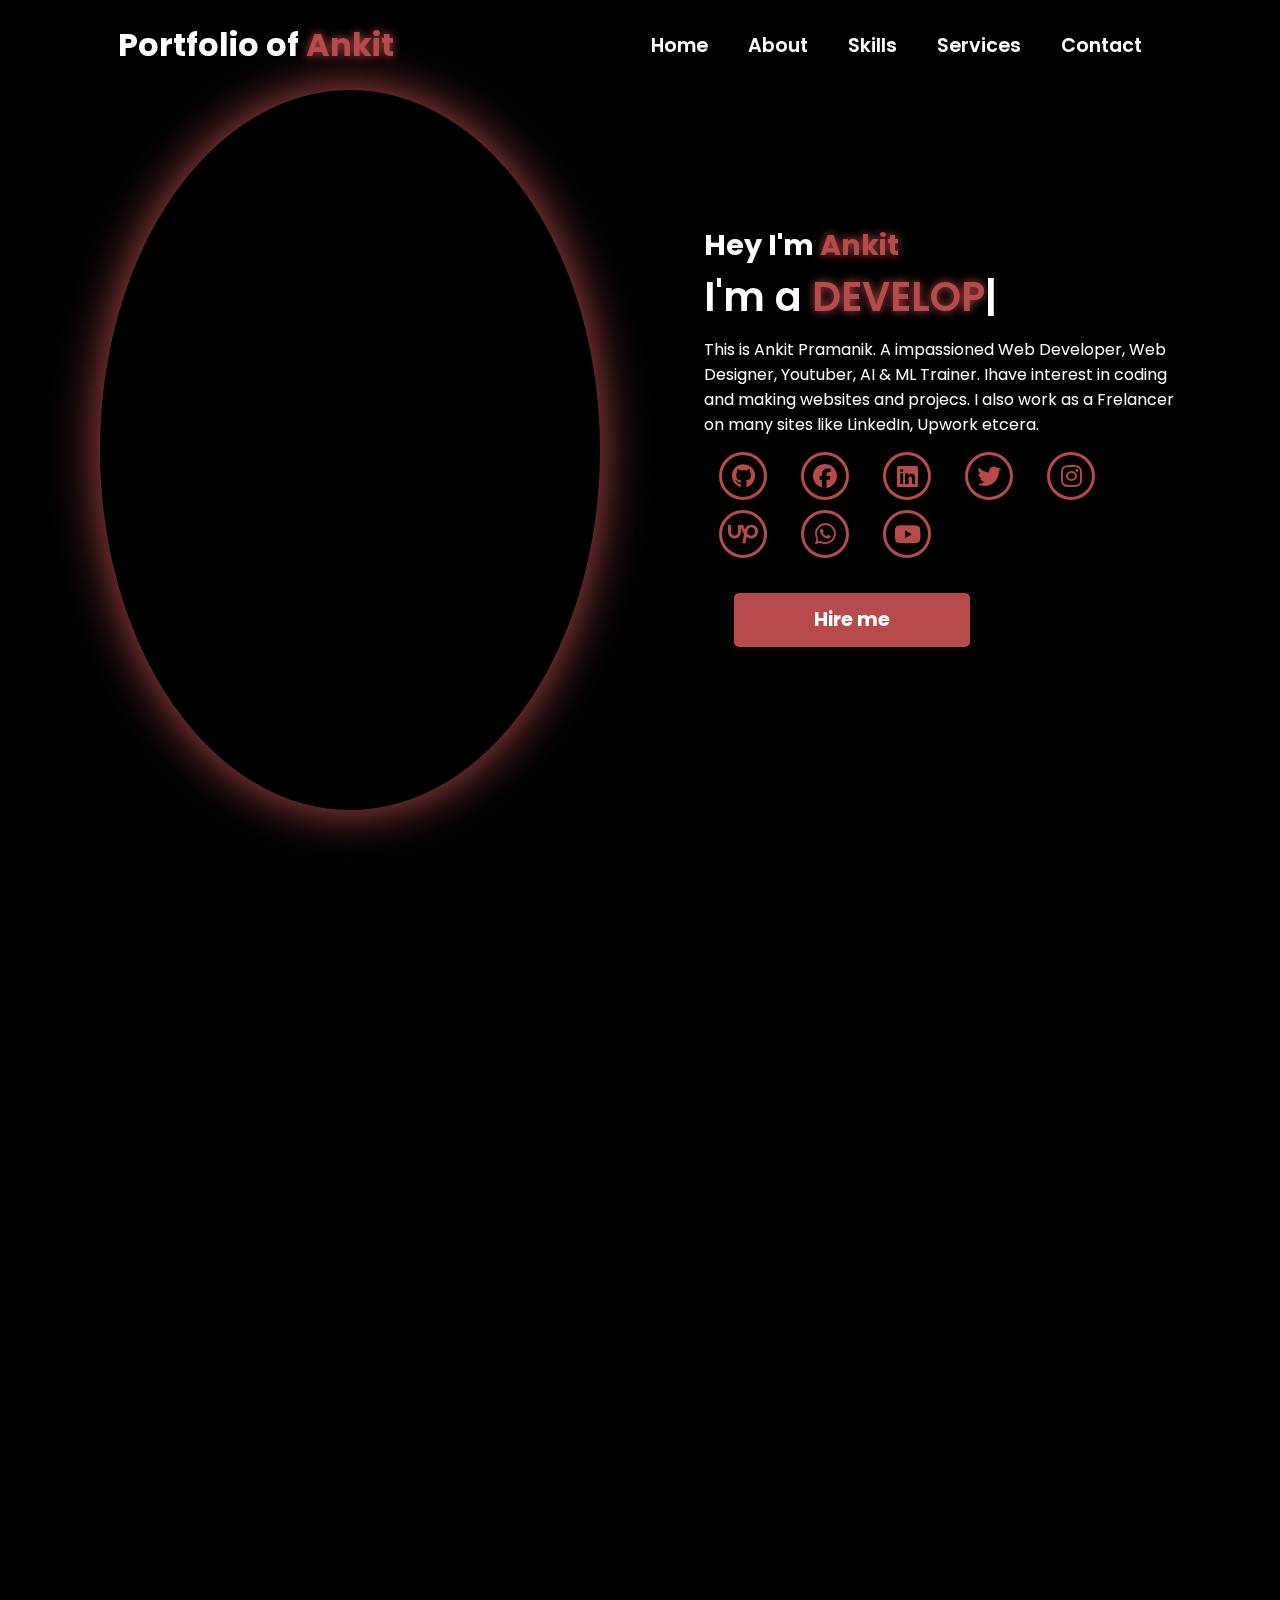
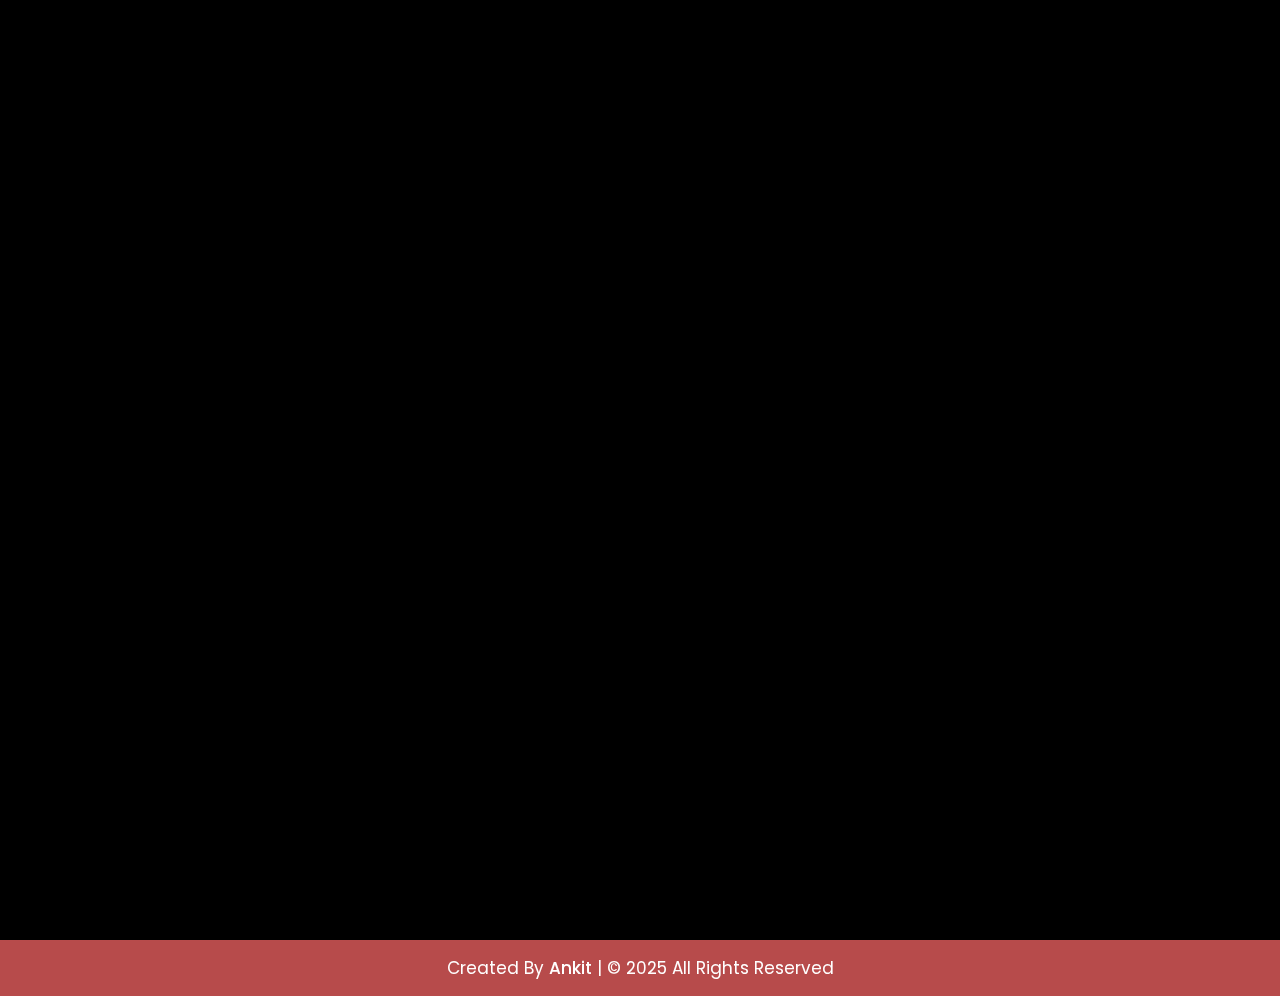
==== index.html @ 9075108b "Update index.html" ====
<!DOCTYPE html>
<html lang="en" dir="ltr">

<head>
  <meta charset="UTF-8" />
  <title>Ankit's Portfolio Website</title>
  <link rel="stylesheet" href="style.css">
  <link rel="stylesheet" href="https://cdnjs.cloudflare.com/ajax/libs/font-awesome/6.5.2/css/all.min.css">
  <meta name="viewport" content="width=device-width, initial-scale=1.0" />
  <link rel="stylesheet" href="https://unpkg.com/aos@next/dist/aos.css" />
</head>

<body>

  <!-- navgaition menu -->
  <nav>
    <div class="nav-container">
      <div class="logo" data-aos="zoom-in" data-aos-duration="1100">
        Portfolio of <span>Ankit</span>
      </div>
      <div class="links">
        <div class="link" data-aos="fade-up" data-aos-duration="1100" data-aos-delay="100"><a href="#">Home</a></div>
        <div class="link" data-aos="fade-up" data-aos-duration="1100" data-aos-delay="200"><a href="#">About</a></div>
        <div class="link" data-aos="fade-up" data-aos-duration="1100" data-aos-delay="300"><a href="#">Skills</a></div>
        <div class="link" data-aos="fade-up" data-aos-duration="1100" data-aos-delay="400"><a href="#">Services</a>
        </div>
        <div class="link" data-aos="fade-up" data-aos-duration="1100" data-aos-delay="500"><a href="#">Contact</a></div>
      </div>
      <i class="fa-solid fa-bars hamburg" onclick="hamburg()"></i>
    </div>
    <div class="dropdown">
      <div class="links">
        <a href="#">Home</a>
        <a href="#">About</a>
        <a href="#">Skills</a>
        <a href="#">Service</a>
        <a href="#">Contact</a>
        <i class="fa-solid fa-xmark cancel" onclick="cancel()"></i>
      </div>
    </div>
  </nav>
  <section>
    <div class="main-container">
      <div class="image" data-aos="zoom-in" data-aos-duration="2500">
        <img src="main.jpg" alt="">
      </div>
      <div class="content">
        <h1 data-aos="fade-left" data-aos="fade-left" data-aos-duration="1100" data-aos-delay="700">Hey I'm
          <span>Ankit</span></h1>
        <div class="typewriter" data-aos="fade-right" data-aos-duration="1100" data-aos-delay="900">I'm a <span
            class="typewriter-text"></span><label for="">|</label></div>
        <p data-aos="flip-up" data-aos-duration="1100" data-aos-delay="1100">This is Ankit Pramanik. A impassioned Web Developer, Web Designer, Youtuber, AI & ML Trainer. Ihave interest in coding and making websites and projecs. I also work as a Frelancer on many sites like LinkedIn, Upwork etcera. </p>
        <div class="social-links">
          <a href="https://github.com/Ankit404developer" data-aos="zoom-out" data-aos-duration="1100" data-aos-delay="1300"><i
              class="fa-brands fa-github"></i></a>
          <a href="Insert Your Facebook Profile Here" data-aos="fade-up" data-aos-duration="1100" data-aos-delay="1400"><i
              class="fa-brands fa-facebook"></i></a>
          <a href="https://linkedin.com/in/ankit404developer" data-aos="fade-up" data-aos-duration="1100" data-aos-delay="1500"><i
              class="fa-brands fa-linkedin"></i></a>
          <a href="#" data-aos="fade-up" data-aos-duration="1100" data-aos-delay="1600"><i
              class="fa-brands fa-twitter"></i></a>
              <a href="https://instagram.com/pramanik_ankit_777" data-aos="fade-up" data-aos-duration="1100" data-aos-delay="1600"><i
                class="fa-brands fa-instagram"></i></a>
                <a href="#" data-aos="fade-up" data-aos-duration="1100" data-aos-delay="1600"><i
                  class="fa-brands fa-upwork"></i></a>
                  <a href="wa.link/hwsblp" data-aos="fade-up" data-aos-duration="1100" data-aos-delay="1600"><i
                    class="fa-brands fa-whatsapp"></i></a>
                    <a href="#" data-aos="fade-up" data-aos-duration="1100" data-aos-delay="1600"><i
                      class="fa-brands fa-youtube"></i></a>
        </div>
        <div class="btn" data-aos="zoom-in-left" data-aos-duration="1100" data-aos-delay="1700">
          <button onclick="window.location.href='https://www.linkedin.com/in/ankit404developer'">Hire me</button>
        </div>
      </div>
    </div>
  </section>


  <!-- About Section Start -->

  <section class="about" id="about">
    <div class="content">
      <div class="title" data-aos="fade-up" data-aos-duration="1100"><span>Who is Ankit?</span></div>
      <div class="about-details">
        <div class="left" data-aos="fade-right" data-aos-duration="1100" data-aos-delay="100">
          <img src="main1.jpg" alt="" />
        </div>
        <div class="right">
          <div class="topic" data-aos="fade-left" data-aos-duration="1100" data-aos-delay="200">My Background
          </div>
          <p data-aos="fade-right" data-aos-duration="1100" data-aos-delay="400">I am a boy from a small town of West Bengal with skils like Web Developement, Web Designing, AI and ML Training, SEO, SMO etc. I have also worked as a AI & ML Trainer. I have also worked as a Digital Marketing Trainer. I have also worked as a SEO, SMO, SMM Trainer. I have also worked as a Web Development Trainer in many institutions. I have also worked as a Web Designing Trainer in many institutions. I have also worked as a Graphic Designer . I have also worked as a Icon Designing.
          </p>
          <div class="topic" data-aos="fade-left" data-aos-duration="1100" data-aos-delay="200">My Education
          </div>
          <p data-aos="fade-right" data-aos-duration="1100" data-aos-delay="400">My first school was Pranab Bharati which is situated in our locality. I was there from 2013 to 2019. Then I moved to Sargachi Ramakrishna Mission High School where I am compeleting my higher secondary education.</p>
      
          </p>
          <div class="button" data-aos="fade-up" data-aos-duration="1100" data-aos-delay="600">
            <button onclick="window.location.href='https://ankit404developer.github.io/Ankit404developer'">Projects</button>
          </div>
        </div>
      </div>
    </div>
  </section>


  <!-- My Skill Section Start -->
  <section class="skills" id="skills">
    <div class="content">
      <div class="title" data-aos="fade-up" data-aos-duration="1100"><span>My Skills</span></div>
      <div class="skills-details">
        <div class="text">
          <div class="topic" data-aos="fade-right" data-aos-duration="1100" data-aos-delay="100">Skills Reflects Our
            Knowledge</div>
          <p data-aos="flip-down" data-aos-duration="1100" data-aos-delay="200">I am a Web Developer now. I know Coding Languages like html, css, python, javascript, java, figma, rupy, php, C++, C, C# and R. I know Search Engine Optimization and ranking #1 on Google. I have also skils of Photography, scripting and making videos.</p>
          <div class="experience" data-aos="zoom-in" data-aos-duration="1100" data-aos-delay="300">
            <div class="num">3</div>
            <div class="exp">
              Years Of <br />
              Experience
            </div>
          </div>
        </div>
        <div class="boxes">
          <div class="box" data-aos="zoom-in" data-aos-duration="1100" data-aos-delay="400">
            <div class="topic">HTML</div>
            <div class="per">95%</div>
          </div>
          <div class="box" data-aos="zoom-in" data-aos-duration="1100" data-aos-delay="500">
            <div class="topic">CSS</div>
            <div class="per">90%</div>
          </div>
          <div class="box" data-aos="zoom-in" data-aos-duration="1100" data-aos-delay="600">
            <div class="topic">JavScript</div>
            <div class="per">60%</div>
          </div>
          <div class="box" data-aos="zoom-in" data-aos-duration="1100" data-aos-delay="700">
            <div class="topic">python</div>
            <div class="per">80%</div>
          </div>
       
     </div>
      </div>
    </div>
  </section>

  <!-- My Services Section Start -->
  <section class="services" id="services">
    <div class="content">
      <div class="title" data-aos="fade-up" data-aos-duration="1100"><span>My Services</span></div>
      <div class="boxes">
        <div class="box" data-aos="fade-right" data-aos-duration="1100" data-aos-delay="100">
          <div class="icon">
            <i class="fas fa-desktop"></i>
          </div>
          <div class="topic">Web Devlopment</div>
          <p?</p>
        </div>
        <div class="box" data-aos="fade-up" data-aos-duration="1100" data-aos-delay="100">
          <div class="icon">
            <i class="fas fa-paint-brush"></i>
          </div>
          <div class="topic">Graphic Design</div>
          
        </div>
        <div class="box" data-aos="fade-left" data-aos-duration="1100" data-aos-delay="100">
          <div class="icon">
            <i class="fas fa-chart-line"></i>
          </div>
          <div class="topic">Digital Marketing</div>
         
        </div>
        <div class="box" data-aos="fade-right" data-aos-duration="1100" data-aos-delay="300">
          <div class="icon">
            <i class="fab fa-android"></i>
          </div>
          <div class="topic">Icon Design</div>
          
        </div>
        <div class="box" data-aos="fade-down" data-aos-duration="1100" data-aos-delay="300">
          <div class="icon">
            <i class="fas fa-camera-retro"></i>
          </div>
          <div class="topic">Photography</div>
          
        </div>
        <div class="box" data-aos="fade-left" data-aos-duration="1100" data-aos-delay="400">
          <div class="icon">
            <i class="fas fa-tablet-alt"></i>
          </div>
          <div class="topic">Apps Devlopment</div>
          
            
        </div>
      </div>
    </div>
  </section>

  <!-- Contact Me section Start -->
  <section class="contact" id="contact">
    <div class="content">
      <div class="title" data-aos="fade-up" data-aos-duration="1100"><span>Contact Me</span></div>
      <div class="text">
        <div class="topic" data-aos="fade-right" data-aos-duration="1100" data-aos-delay="200">Have Any Project?</div>
        <p data-aos="fade-left" data-aos-duration="1100" data-aos-delay="400">Lorem ipsum dolor sit amet, consectetur
          adipisicing elit. Ipsam neque ipsum corrupti dolores, facere numquam voluptate aspernatur sit perferendis qui
          nisi modi! Recusandae deserunt consequatur voluptatibus alias repellendus nobis eligendi.</p>
        <div class="button" data-aos="fade-up" data-aos-duration="1100" data-aos-delay="600">
          <button onclick="window.location.href='https://wa.link/hwsblp'">Let's Chat</button>
        </div>
      </div>
    </div>
  </section>

  <!-- Footer Section Start -->
  <footer>
    <div class="text">
      <span>Created By <a href="#">Ankit</a> | &#169; 2025 All Rights Reserved</span>
    </div>
  </footer>


  <script src="script.js"></script>
  <script src="https://unpkg.com/aos@next/dist/aos.js"></script>
  <script>
    AOS.init({ offset: 0 });
  </script>
</body>

</html>
---- style.css ----
/* Google Font CDN Link */
@import url('https://fonts.googleapis.com/css2?family=Poppins:wght@400;500;600;700&family=Ubuntu:wght@400;500;700&display=swap');
*{
  margin: 0;
  padding: 0;
  box-sizing: border-box;
  font-family: 'Poppins', sans-serif;
  text-decoration: none;
  scroll-behavior: smooth;
}

body{
  width: 100%;
  height: auto;
  background-color: black;
  overflow-x: hidden;
}

/* Custom Scroll Bar CSS */
::-webkit-scrollbar {
    width: 10px;
}
::-webkit-scrollbar-track {
    background: #f1f1f1;
}
::-webkit-scrollbar-thumb {
    background: #b74b4b;
    border-radius: 12px;
    transition: all 0.3s ease;
}

::-webkit-scrollbar-thumb:hover {
    background: #b74b4b;
}
/* navbar styling */
nav{
  width: 100%;
  height: 10vh;
  
}

.nav-container{
  width: 100%;
  height: 100%;
  display: flex;
  justify-content: space-around;
  align-items: center;
}

.logo{
  color: white;
  font-size: 2rem;
  font-weight: bold;
}

.logo span{
  color: #b74b4b;
  text-shadow: 0 0 10px #b74b4b;
}

.hamburg,
.cancel{
  cursor: pointer;
  position: absolute;
  right: 15px;
  top: 10px;
  color: white;
  opacity: 0;
  pointer-events: none;
  font-size: clamp(2.5rem, 0.5rem + 5vw, 3rem);
}

.nav-container .links{
  display: flex;
}

.nav-container .links a{
  position: relative;
  font-size: 1.2rem;
  color: white;
  margin: 0 20px;
  text-decoration: none;
  font-weight: 550;
  transition: 0.3s linear;
}

.nav-container .links a::before{
  position: absolute;
  content: "";
  bottom: -3px;
  left: 0;
  width: 0%;
  height: 3px;
  background-color: #b74b4b;
  transition: 0.2s linear;
}

.nav-container .links a:hover::before{
  width: 100%;
}

.nav-container .links a:hover{
  color: #b74b4b;
}

.dropdown{
  z-index: 100;
  position: absolute;
  top: 0;
  transform: translateY(-500px);
  width: 100%;
  height: auto;
  backdrop-filter: blur(4px) brightness(40%);
  box-shadow:  0 0 20px black;
  transition: 0.2s linear;
}

.dropdown .links a{
  display: flex;
  color: white;
  text-decoration: none;
  justify-content: center;
  padding: 15px 0;
  align-items: center;
  transition: 0.2s linear;
}

.dropdown .links a:hover{
  background-color: #b74b4b;
}

section{
  width: 100%;
  min-height: 90vh;
}

section .main-container{  

  display: flex;
  justify-content:space-between ;
  padding-left: 100px;
  align-items: center;
}

.main-container .image{
  width: 500px;
  height: 80vh;
  border-radius: 100%;
  overflow: hidden;
  box-shadow: 0 0 50px #b74b4b;
}

.main-container .image img{
  width: 100%;
}

.main-container .image:hover{
  animation: animate 1.5s ease-in-out infinite;
}

@keyframes animate {
  0%{
      scale: 1;
  }
  
  50%{
      scale: 1.05;
  }
  
  100%{
      scale: 1;
  }
}

.main-container .content{
  color: white;
  width: 40%;
}

.content h1{
  font-size: clamp(1rem, 1rem + 5vw, 1.8rem);
}

.content h1 span{
  color: #b74b4b;
  text-shadow: 0  0 10px #b74b4b;
}

.content .typewriter{
  font-size: clamp(1rem, 1rem + 5vw, 2.5rem);
  font-weight: 600;
}

.content .typewriter-text{
  color: #b74b4b;
  text-shadow: 0 0 10px #b74b4b;
}

.content p{
  font-size: clamp(0.4rem , 0.2rem + 9vw, 1rem);
  margin: 10px 0;
}

.social-links i{
  display: inline-flex;
  justify-content: center;
  align-items: center;
  width: 3rem;
  height: 3rem;
  background-color: transparent;
  border: 0.2rem solid #b74b4b;
  border-radius: 50%;
  color: #b74b4b;
  margin: 5px 15px;
  font-size: 1.5rem;
  transition: 0.2s linear;
}

.social-links i:hover{
  scale: 1.3;
  color: black;
  background-color: #b74b4b;
  filter: drop-shadow(0 0 10px #b74b4b);
}

.content button{
  width: 50%;
  height: 6vh;
  margin: 30px;
  background-color: #b74b4b;
  color: white;
  border: none;
  outline: none;
  font-size: 120%;
  font-weight: 700;
  border-radius: 5px;
  transition: 0.2s linear;
}

.content button:hover{
  scale: 1.1;
  color: #b74b4b;
  border: 2px solid #b74b4b;
  background-color: transparent;
  font-weight: 700;
  box-shadow: 0 0 40px #b74b4b;
}

/* About Section Styling */
/* Those Elements Where We Have Apply Same CSS,
I'm Selecting Directly 'Section Tag' and 'Class'  */

  section .content{
    width: 80%;
    margin: 0px auto;
    font-family: 'Poppins', sans-serif;
    }
  .about .about-details{
    display: flex;
    justify-content: space-between;
    align-items: center;
    }
  section .title{
      display: flex;
      justify-content: center;
      margin-bottom: 40px;
  }
  section .title span{
    color: white;
    font-size: 30px;
    font-weight: 600;
    position: relative;
    padding-bottom: 8px;
  }
  section .title span::before,
  section .title span::after{
    content: '';
    position: absolute;
    height: 3px;
    width: 100%;
    background: #b74b4b;
    left: 0;
    bottom: 0;
  }
  section .title span::after{
    bottom: -7px;
    width: 70%;
    left: 50%;
    transform: translateX(-50%);
  }
  .about .about-details .left{
    width: 45%;
  }
  .about .left img{
    height: 400px;
    width: 400px;
    object-fit: cover;
    border-radius: 12px;
  }
  .about-details .right{
    width: 55%;
  }
  section  .topic{
    color: white;
    font-size: 25px;
    font-weight: 500;
    margin-bottom: 10px;
  }
  .about-details .right p{
    text-align: justify;
  color: white;
  }
  section .button{
    margin: 16px 0;
}
section .button button{
  outline: none;
  padding: 8px 16px;
  border-radius: 4px;
  font-size: 25px;
  font-weight: 400;
  background: #b74b4b;
  color: #fff;
  border: 2px solid transparent;
  cursor: pointer;
  transition: all 0.4s ease;
  }
  section .button button:hover{
    border-color: #b74b4b;
    background-color: #fff;
    color: #b74b4b;
  }
  
  .skills{
    background: black;
    }
  .skills .content{
    padding: 40px 0;
  }
  .skills .skills-details{
    display: flex;
    justify-content: space-between;
    align-items: center;
 }
 .skills-details .text{
   width: 50%;
   }
   .skills-details p{
     color: white;
     text-align: justify;
     }
     .skills .skills-details .experience{
       display: flex;
       align-items: center;
       margin: 0 10px;
       }
.skills-details .experience .num{
  color: white;
  font-size: 80px;
}
.skills-details .experience .exp{
  color: white;
  margin-left: 20px;
  font-size: 18px;
  font-weight: 500;
  margin: 0 6px;
}
.skills-details .boxes{
  width: 45%;
  display: flex;
  flex-wrap: wrap;
  justify-content: space-between;
}
.skills-details .box{
  width: calc(100% / 2 - 20px);
  margin: 20px 0;
}
.skills-details .boxes .topic{
  font-size: 20px;
  color: #b74b4b;
}
.skills-details .boxes .per{
  font-size: 60px;
  color: #b74b4b;
}

.services .boxes{
  display: flex;
  flex-wrap: wrap;
  justify-content: space-between;
}
.services .boxes .box{
  margin: 20px 0;
  width: calc(100% / 3 - 20px);
  text-align: center;
  border-radius: 12px;
  padding: 30px 10px;
  box-shadow: 0 5px 10px rgba(0, 0, 0, 0.12);
  cursor: default;
  color: white  ;
  transition: all 0.4s ease;
}
.services .boxes .box:hover{
  background: #b74b4b;
  color: #fff;
}
.services .boxes .box .icon{
  height: 50px;
  width: 50px;
  background: #b74b4b;
  border-radius: 50%;
  text-align: center;
  line-height: 50px;
  font-size: 18px;
  color: #fff;
  margin: 0 auto 10px auto;
  transition: all 0.4s ease;
}
.boxes .box:hover .icon{
  background-color: #fff;
  color: #b74b4b;
}
.services .boxes .box:hover .topic,
.services .boxes .box:hover p{
  color: white;
  transition: all 0.4s ease;
}
.services .boxes .box:hover .topic,
.services .boxes .box:hover p{
  color: #fff;
}
/* Contact Me CSS */
.contact{
  background: black;
}
.contact .content{
  margin: 0 auto;
  padding: 30px 0;
}
.contact .text{
  width: 80%;
  text-align: center;
  margin: auto;
}

footer{
  background: #b74b4b;
  padding: 15px 0;
  text-align: center;
  font-family: 'Poppins', sans-serif;
}
footer .text span{
  font-size: 17px;
  font-weight: 400;
  color: #fff;
}
footer .text span a{
  font-weight: 500;
  color: #FFF;
}
footer .text span a:hover{
  text-decoration: underline;
}
.scroll-button a{
  position: fixed;
  bottom: 20px;
  right: 20px;
  color: #fff;
  background: #b74b4b;
  padding: 7px 12px;;
  font-size: 18px;
  border-radius: 6px;
  box-shadow: rgba(0, 0, 0, 0.15);
  display: none;
}


@media (max-width: 1000px) {
  .about .about-details{
    justify-content: center;
    flex-direction: column;
  }
  .about .about-details .left{
    display: flex;
    justify-content: center;
    width: 100%;
  }
  .about-details .right{
    width: 90%;
    margin: 40px 0;
  }
  .services .boxes .box{
    margin: 20px 0;
    width: calc(100% / 2 - 20px);
  }
}

@media (max-width: 900px) {
  .about .left img{
    height: 350px;
    width: 350px;
  }
}

@media (max-width: 968px) {

  nav .logo{
    position: absolute;
    top: 16px;
    left: 15px;
    font-size: 1.5rem;
}

  section .main-container {
    padding-left: 0px;
    display: flex;
    flex-direction: column;
  }
  
  .nav-container .links{
    display: none;
  }
  
  .hamburg,
  .cancel{
    opacity: 1;
    pointer-events: visible;
  }
  
  .main-container .content{
    margin-top: 20px;
      width: 80%;
  }
  
  .social-links i{
    width: 2.5rem;
    height: 2.5rem;
    font-size: 1.5rem;
  }
  
  .main-container .image{
    z-index: -1;
    width: 50%;
      height: 60%;
  }
  
  .skills .skills-details{
    align-items: center;
    justify-content: center;
    flex-direction: column;
  }
  .skills-details .text{
    width: 100%;
    margin-bottom: 50px;
  }
  .skills-details .boxes{
    justify-content: center;
    align-items: center;
    width: 100%;
  }
  .services .boxes .box{
    margin: 20px 0;
    width: 100%;
  }
  .contact .text{
    width: 100%;
}
}

@media (max-width: 500px){
  main-container .image{
        width: 50%;
        height: 60%;
        margin-bottom: 0px;
    }
    
    .main-container .content{
        width: 80%;
    }
    
    .main-container button{
        margin-top: 15px;
    }
  
  .skills-details .boxes .per{
    font-size: 50px;
    color: #b74b4b;
  }
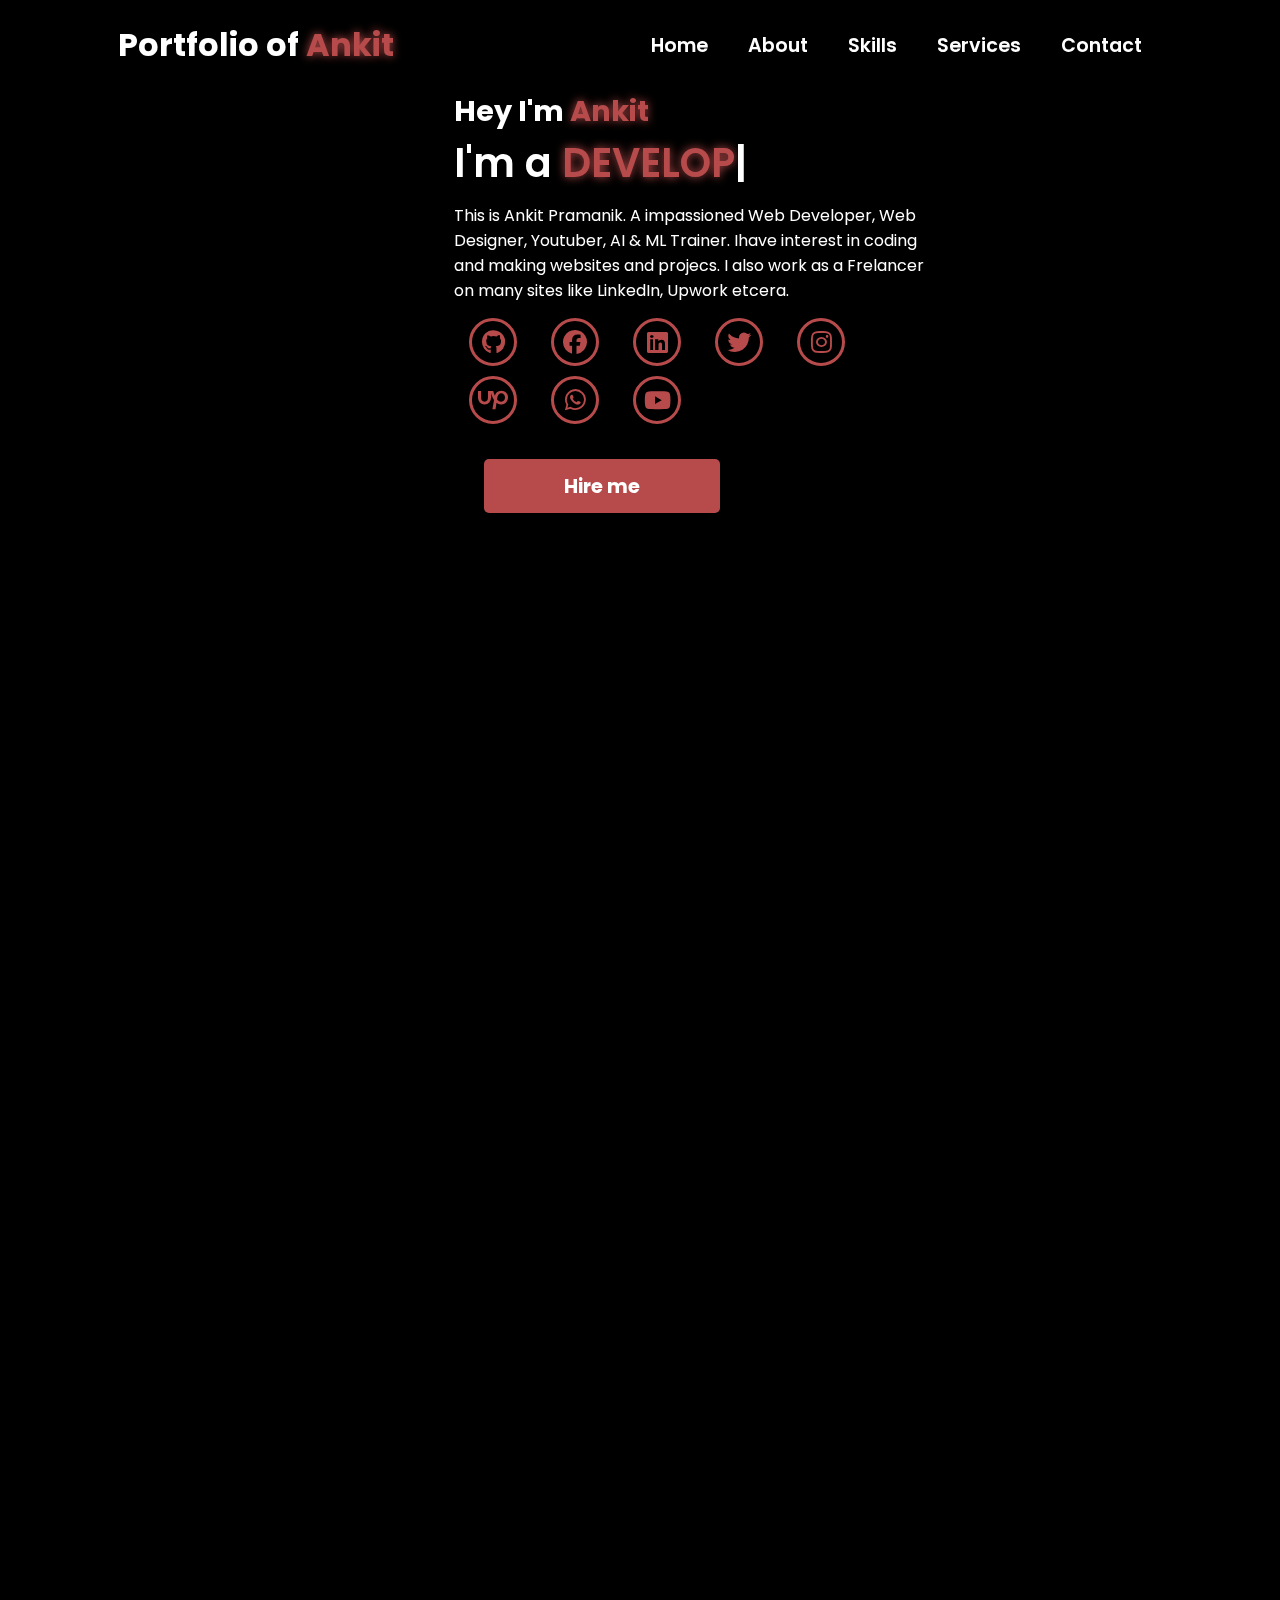
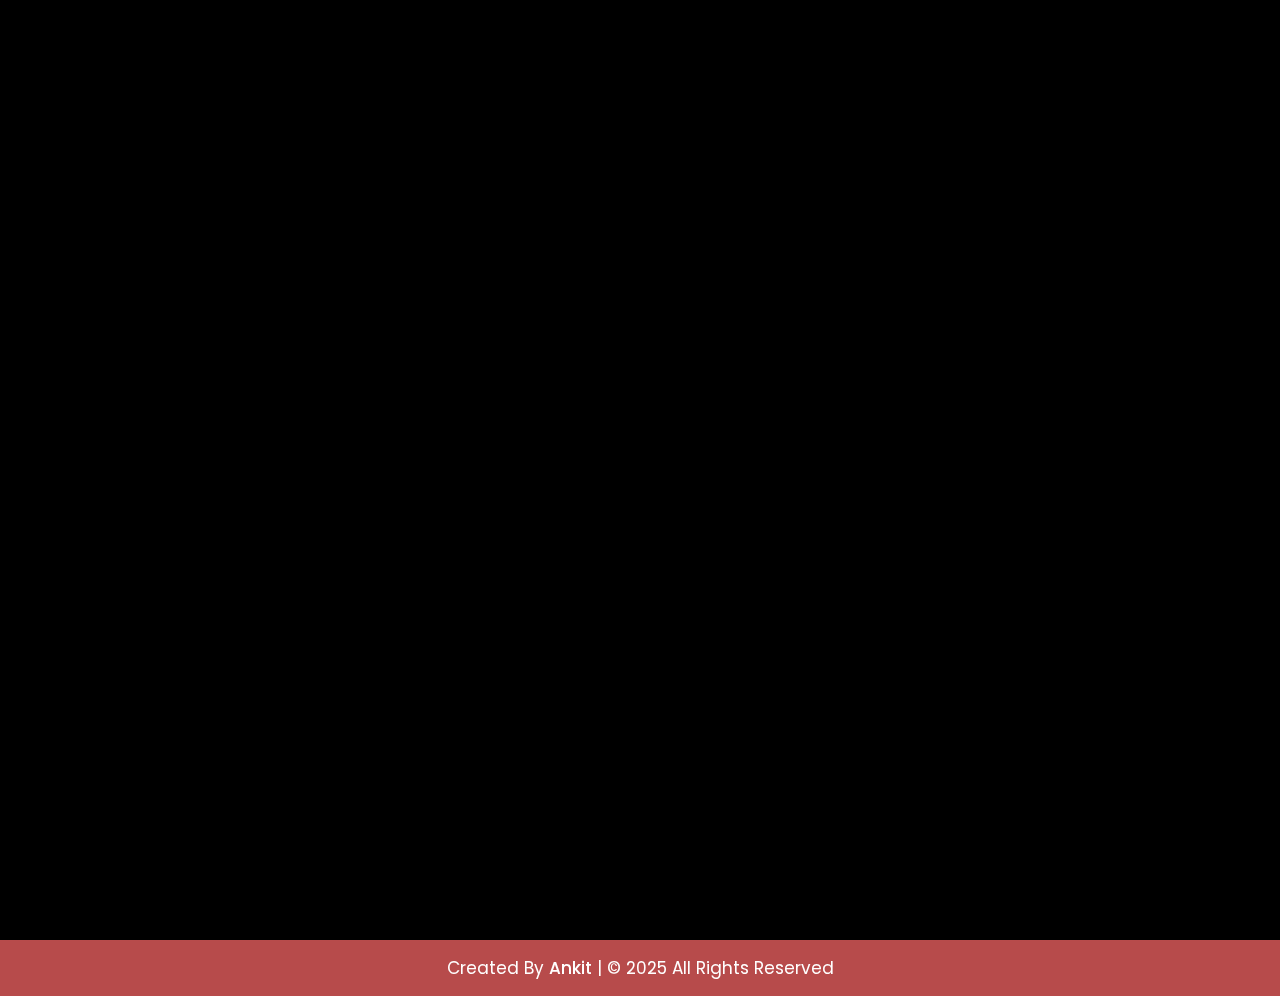
==== commit 041a3c18: "Update index.html" ====
--- a/index.html
+++ b/index.html
@@ -1,17 +1,18 @@
 <!DOCTYPE html>
 <html lang="en" dir="ltr">
-
-<head>
-  <meta charset="UTF-8" />
-  <title>Ankit's Portfolio Website</title>
-  <link rel="stylesheet" href="style.css">
-  <link rel="stylesheet" href="https://cdnjs.cloudflare.com/ajax/libs/font-awesome/6.5.2/css/all.min.css">
-  <meta name="viewport" content="width=device-width, initial-scale=1.0" />
-  <link rel="stylesheet" href="https://unpkg.com/aos@next/dist/aos.css" />
-</head>
-
-<body>
-
+  <head>
+    <meta name="google-site-verification" content="jkjtikOYRKOSnSfeRMkfdDKY3LjaUoaA-y6QgGkwKd4" />
+    <meta charset="UTF-8" />
+    <meta name="viewport" content="width=device-width, initial-scale=1.0" />
+    <meta name="description" content="Ankit Pramanik's Portfolio Website showcasing web development, AI projects, and digital skills." />
+    <meta name="keywords" content="Ankit Pramanik, Ankit404developer, Ankit Pramanik Web Developer, Ankit Pramanik Website Designer, Ankit Web developer, Web dev Ankit, Web dev Ankit Pramanik, Ankit Pramanik web developer portfolio, Anki's Portfolio, Ankit the developer, Portfolio, Web Development, AI, Machine Learning, Freelancer Ankit Pramanik, Frontend Developer" />
+    <meta name="author" content="Ankit Pramanik" />
+    <title>Ankit's Portfolio Website</title>
+    <link rel="stylesheet" href="style.css" />
+    <link rel="stylesheet" href="https://cdnjs.cloudflare.com/ajax/libs/font-awesome/6.5.2/css/all.min.css" />
+    <link rel="stylesheet" href="https://unpkg.com/aos@next/dist/aos.css" />
+  </head>
+  <body>
   <!-- navgaition menu -->
   <nav>
     <div class="nav-container">
@@ -41,7 +42,7 @@
   </nav>
   <section>
     <div class="main-container">
-      <div class="image" data-aos="zoom-in" data-aos-duration="2500">
+      <div class= data-aos="zoom-in" data-aos-duration="2500">
         <img src="main.jpg" alt="">
       </div>
       <div class="content">
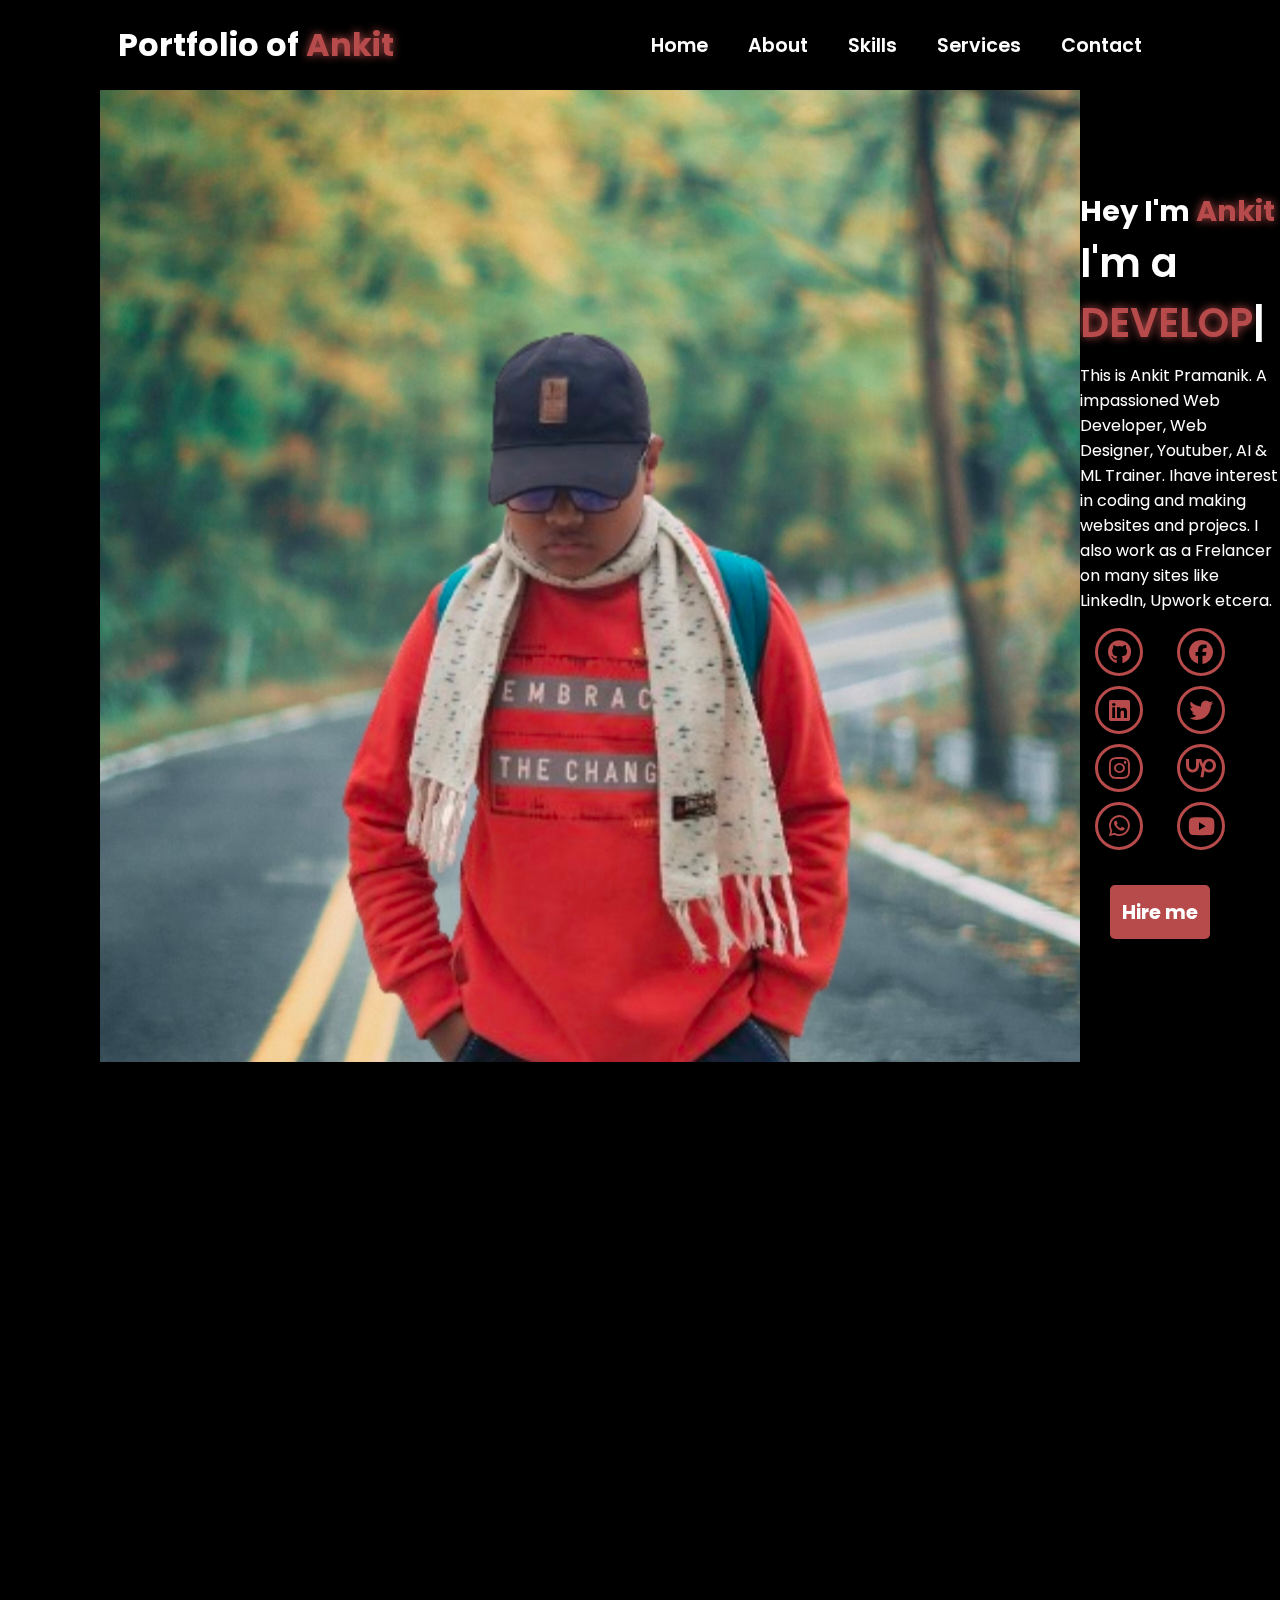
==== commit 9e913185: "Update index.html" ====
--- a/index.html
+++ b/index.html
@@ -207,7 +207,7 @@
           adipisicing elit. Ipsam neque ipsum corrupti dolores, facere numquam voluptate aspernatur sit perferendis qui
           nisi modi! Recusandae deserunt consequatur voluptatibus alias repellendus nobis eligendi.</p>
         <div class="button" data-aos="fade-up" data-aos-duration="1100" data-aos-delay="600">
-          <button onclick="window.location.href='https://wa.link/hwsblp'">Let's Chat</button>
+          <button onclick="window.location.href='https://wa.link/hwsblp'">Chat</button>
         </div>
       </div>
     </div>
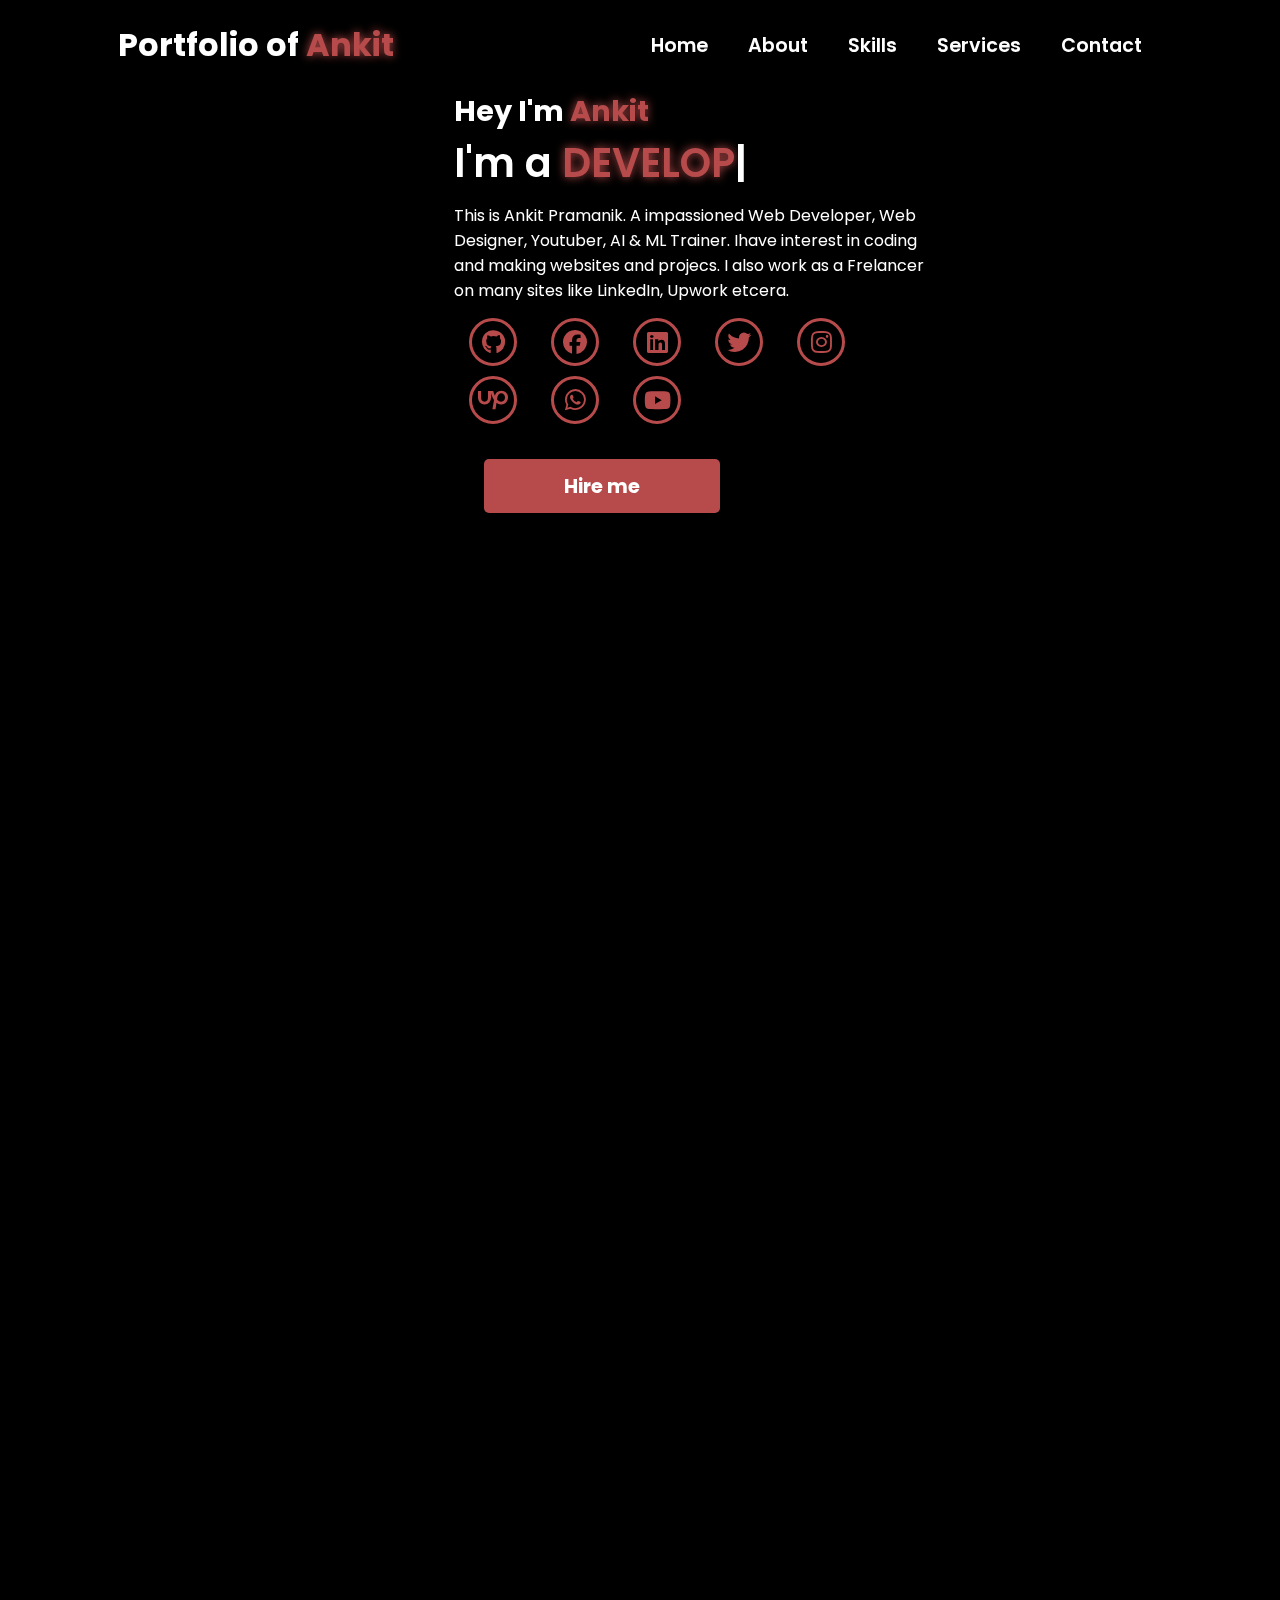
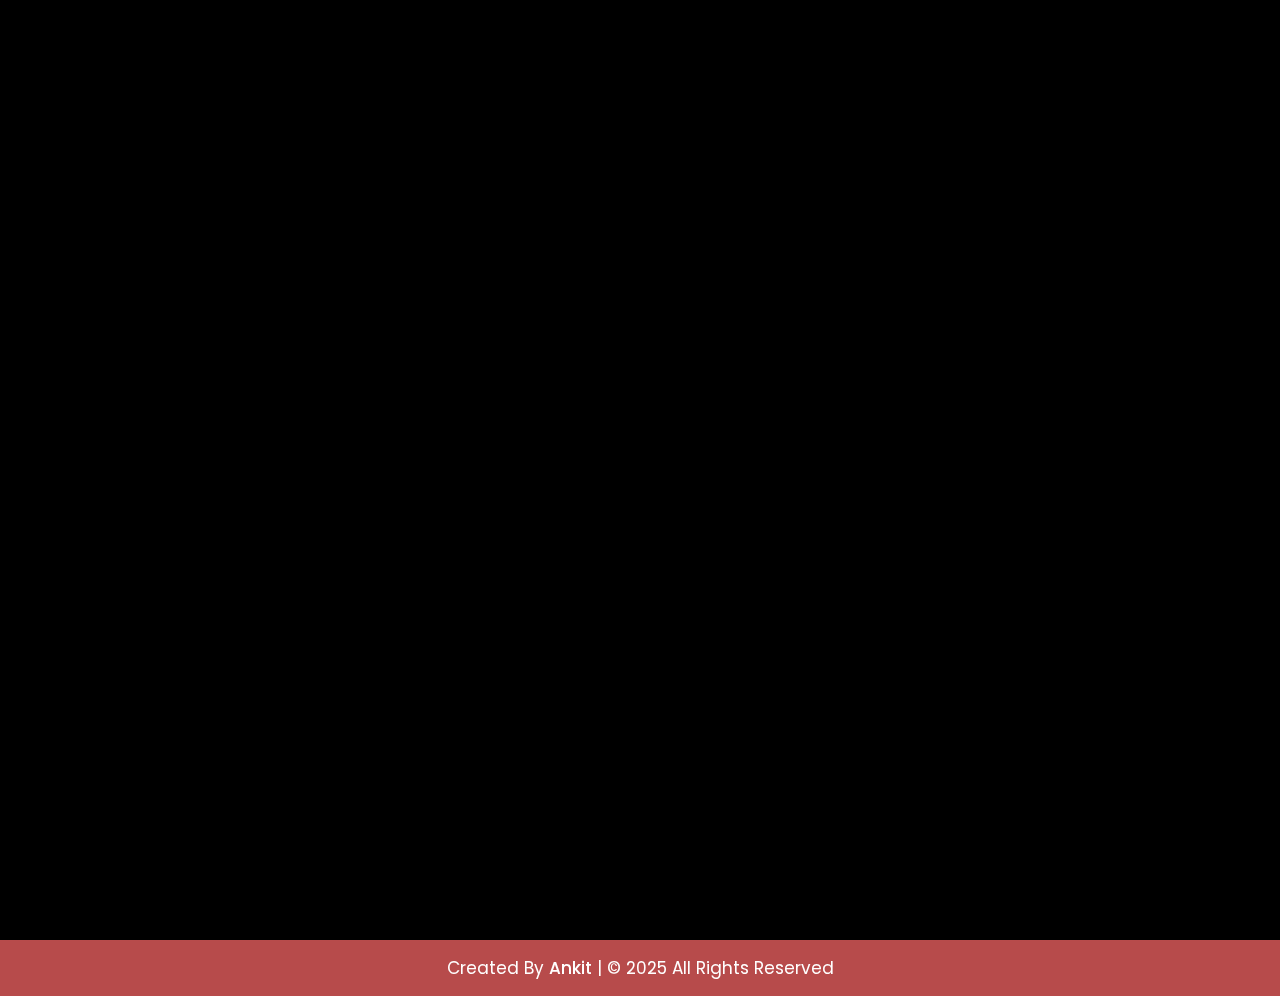
==== commit c40c5c05: "Update index.html" ====
--- a/index.html
+++ b/index.html
@@ -43,7 +43,7 @@
   <section>
     <div class="main-container">
       <div class= data-aos="zoom-in" data-aos-duration="2500">
-        <img src="main.jpg" alt="">
+        
       </div>
       <div class="content">
         <h1 data-aos="fade-left" data-aos="fade-left" data-aos-duration="1100" data-aos-delay="700">Hey I'm
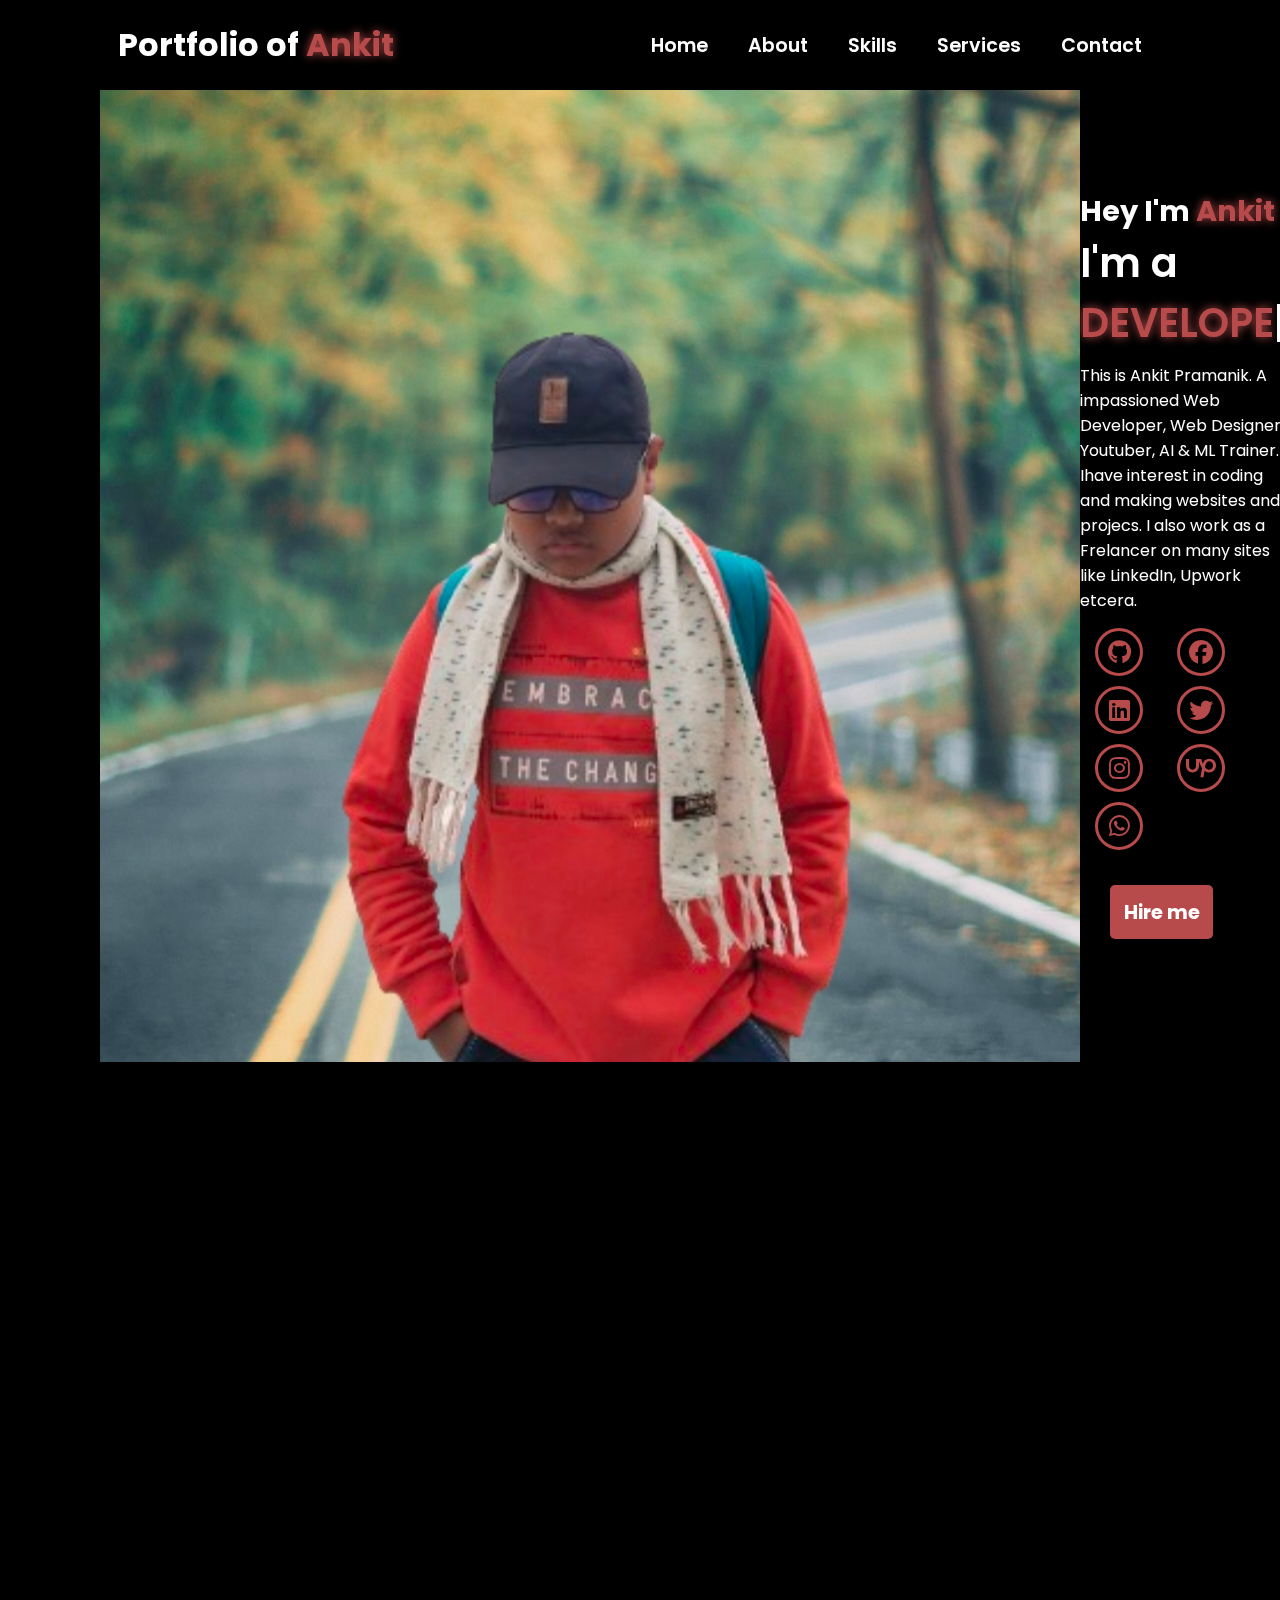
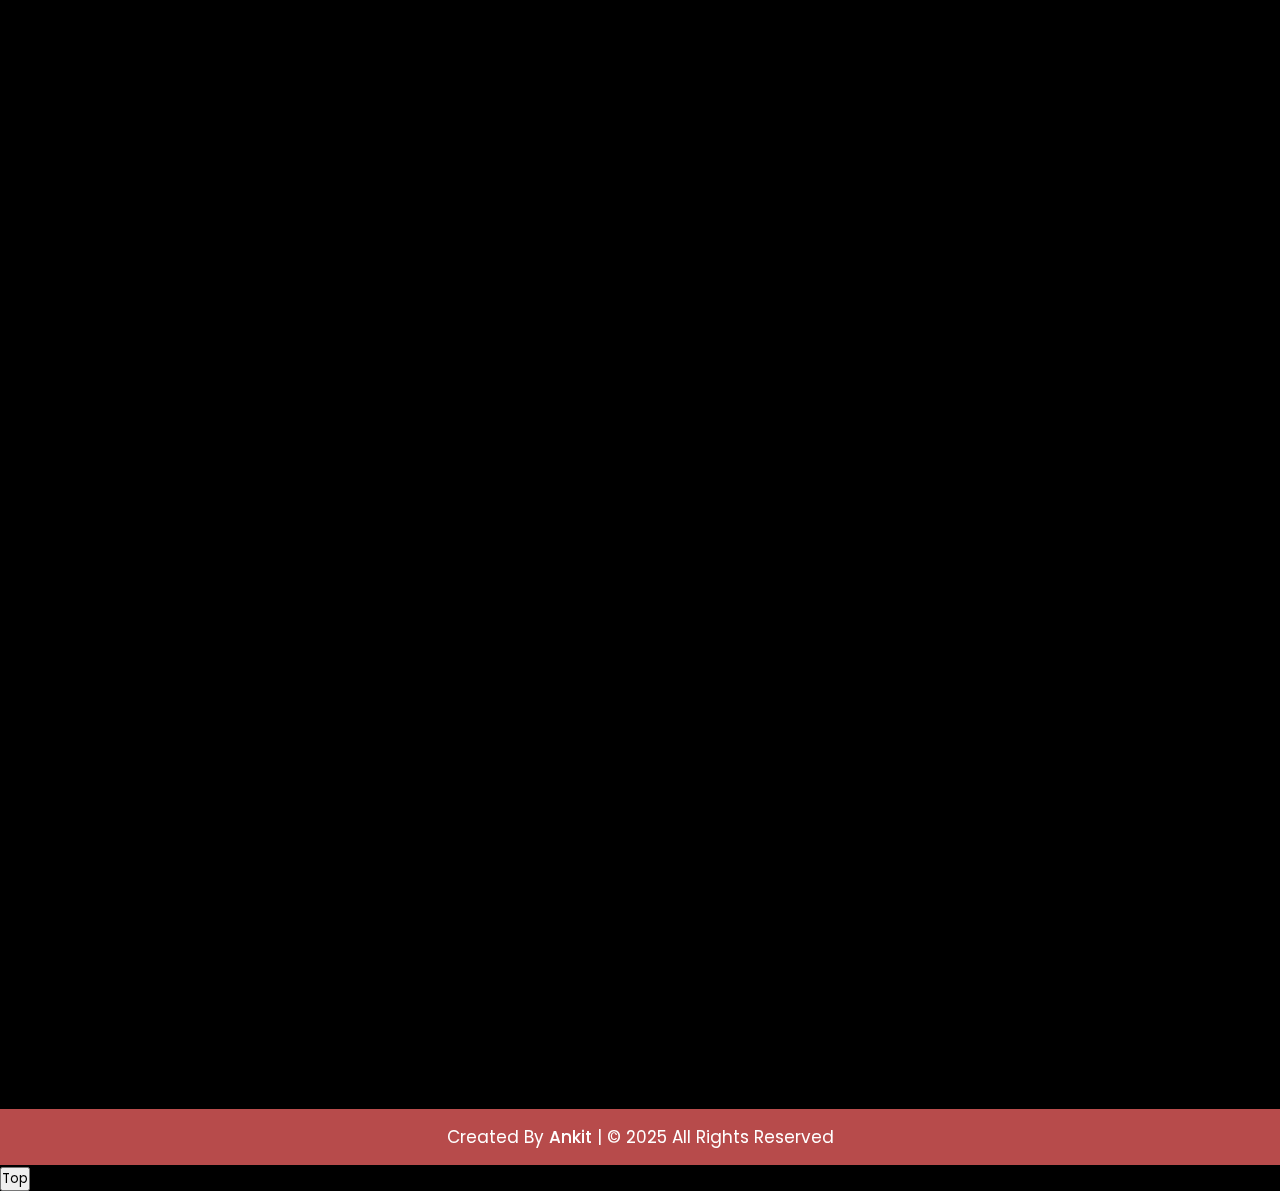
==== commit 86fd4a02: "Update index.html" ====
--- a/index.html
+++ b/index.html
@@ -20,30 +20,30 @@
         Portfolio of <span>Ankit</span>
       </div>
       <div class="links">
-        <div class="link" data-aos="fade-up" data-aos-duration="1100" data-aos-delay="100"><a href="#">Home</a></div>
-        <div class="link" data-aos="fade-up" data-aos-duration="1100" data-aos-delay="200"><a href="#">About</a></div>
-        <div class="link" data-aos="fade-up" data-aos-duration="1100" data-aos-delay="300"><a href="#">Skills</a></div>
-        <div class="link" data-aos="fade-up" data-aos-duration="1100" data-aos-delay="400"><a href="#">Services</a>
-        </div>
-        <div class="link" data-aos="fade-up" data-aos-duration="1100" data-aos-delay="500"><a href="#">Contact</a></div>
+        <div class="link" data-aos="fade-up" data-aos-duration="1100" data-aos-delay="100"><a href="#home">Home</a></div>
+        <div class="link" data-aos="fade-up" data-aos-duration="1100" data-aos-delay="200"><a href="#about">About</a></div>
+        <div class="link" data-aos="fade-up" data-aos-duration="1100" data-aos-delay="300"><a href="#skills">Skills</a></div>
+        <div class="link" data-aos="fade-up" data-aos-duration="1100" data-aos-delay="400"><a href="#services">Services</a>
+        </div>
+        <div class="link" data-aos="fade-up" data-aos-duration="1100" data-aos-delay="500"><a href="#contact">Contact</a></div>
       </div>
       <i class="fa-solid fa-bars hamburg" onclick="hamburg()"></i>
     </div>
     <div class="dropdown">
       <div class="links">
-        <a href="#">Home</a>
-        <a href="#">About</a>
-        <a href="#">Skills</a>
-        <a href="#">Service</a>
-        <a href="#">Contact</a>
+        <a href="#home">Home</a>
+        <a href="#about">About</a>
+        <a href="#skills">Skills</a>
+        <a href="#services">Service</a>
+        <a href="#contact">Contact</a>
         <i class="fa-solid fa-xmark cancel" onclick="cancel()"></i>
       </div>
     </div>
   </nav>
-  <section>
+  <section id="home">
     <div class="main-container">
       <div class= data-aos="zoom-in" data-aos-duration="2500">
-        
+        <img src="main.jpg" alt="">
       </div>
       <div class="content">
         <h1 data-aos="fade-left" data-aos="fade-left" data-aos-duration="1100" data-aos-delay="700">Hey I'm
@@ -66,8 +66,7 @@
                   class="fa-brands fa-upwork"></i></a>
                   <a href="wa.link/hwsblp" data-aos="fade-up" data-aos-duration="1100" data-aos-delay="1600"><i
                     class="fa-brands fa-whatsapp"></i></a>
-                    <a href="#" data-aos="fade-up" data-aos-duration="1100" data-aos-delay="1600"><i
-                      class="fa-brands fa-youtube"></i></a>
+                  
         </div>
         <div class="btn" data-aos="zoom-in-left" data-aos-duration="1100" data-aos-delay="1700">
           <button onclick="window.location.href='https://www.linkedin.com/in/ankit404developer'">Hire me</button>
@@ -220,11 +219,32 @@
     </div>
   </footer>
 
+  <button onclick="topFunction()" id="topBtn" title="Go to top">Top</button>
 
   <script src="script.js"></script>
   <script src="https://unpkg.com/aos@next/dist/aos.js"></script>
   <script>
     AOS.init({ offset: 0 });
+
+    // Get the button
+    let mybutton = document.getElementById("topBtn");
+
+    // When the user scrolls down 20px from the top of the document, show the button
+    window.onscroll = function() {scrollFunction()};
+
+    function scrollFunction() {
+      if (document.body.scrollTop > 20 || document.documentElement.scrollTop > 20) {
+        mybutton.style.display = "block";
+      } else {
+        mybutton.style.display = "none";
+      }
+    }
+
+    // When the user clicks on the button, scroll to the top of the document
+    function topFunction() {
+      document.body.scrollTop = 0;
+      document.documentElement.scrollTop = 0;
+    }
   </script>
 </body>
 
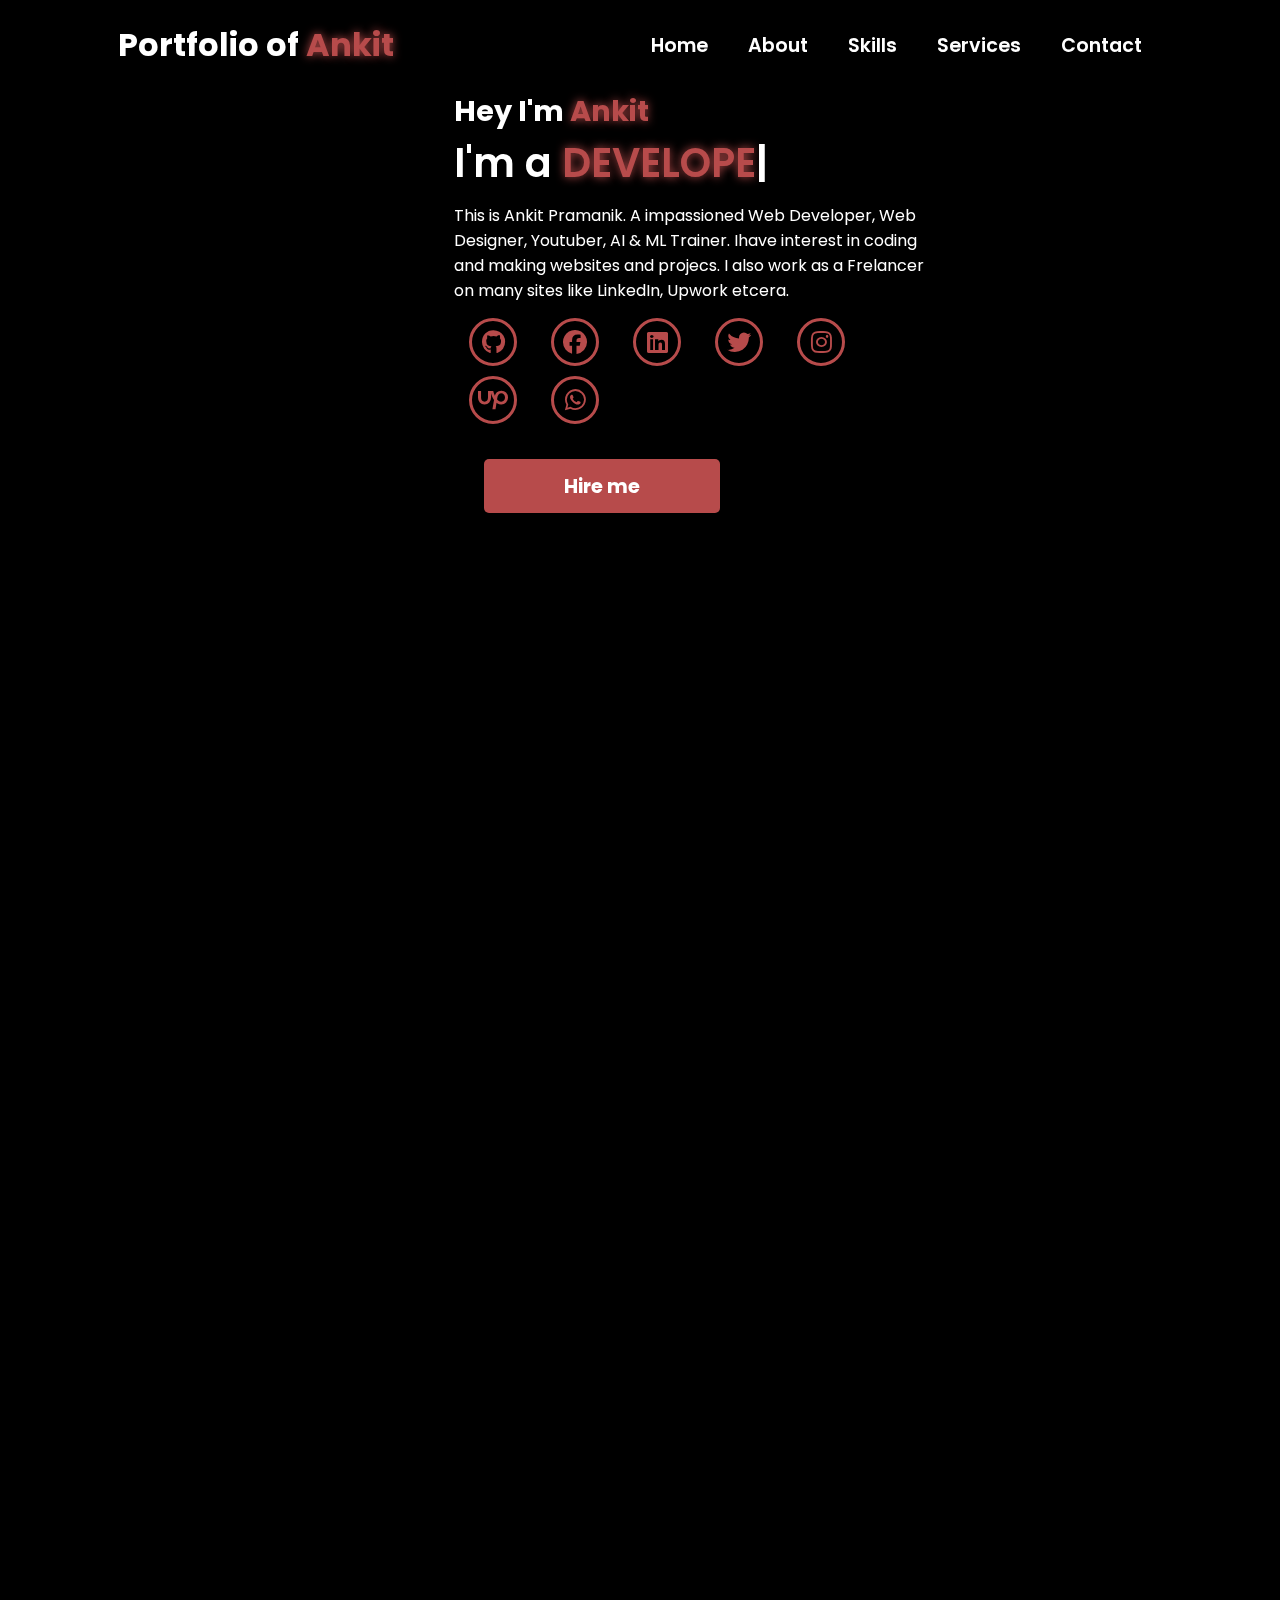
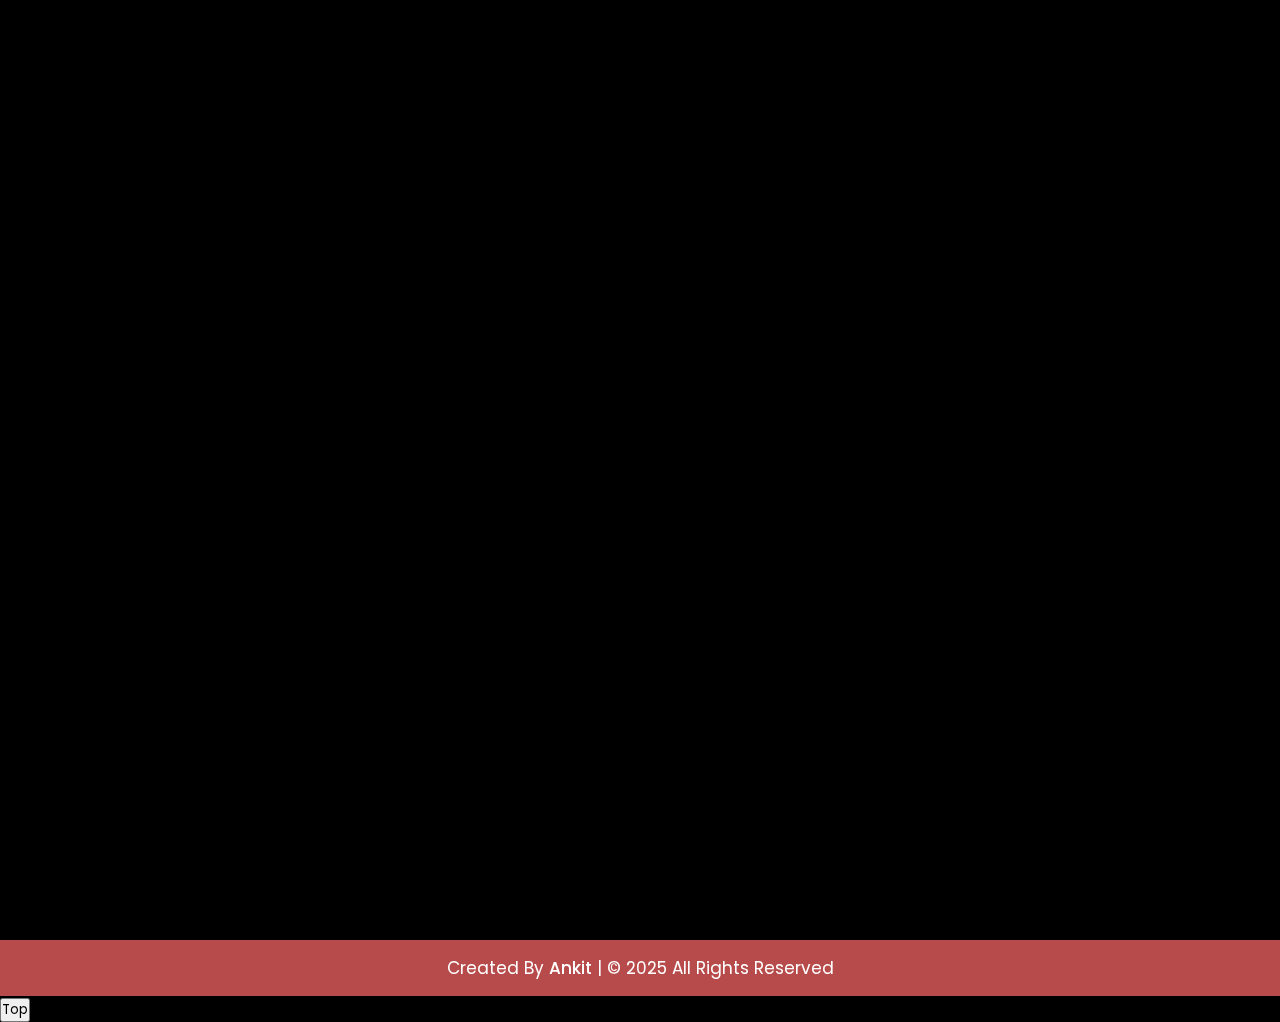
==== commit 83da8314: "Update index.html" ====
--- a/index.html
+++ b/index.html
@@ -43,7 +43,7 @@
   <section id="home">
     <div class="main-container">
       <div class= data-aos="zoom-in" data-aos-duration="2500">
-        <img src="main.jpg" alt="">
+      
       </div>
       <div class="content">
         <h1 data-aos="fade-left" data-aos="fade-left" data-aos-duration="1100" data-aos-delay="700">Hey I'm
--- a/style.css
+++ b/style.css
@@ -586,4 +586,4 @@
     font-size: 50px;
     color: #b74b4b;
   }
-  
+}
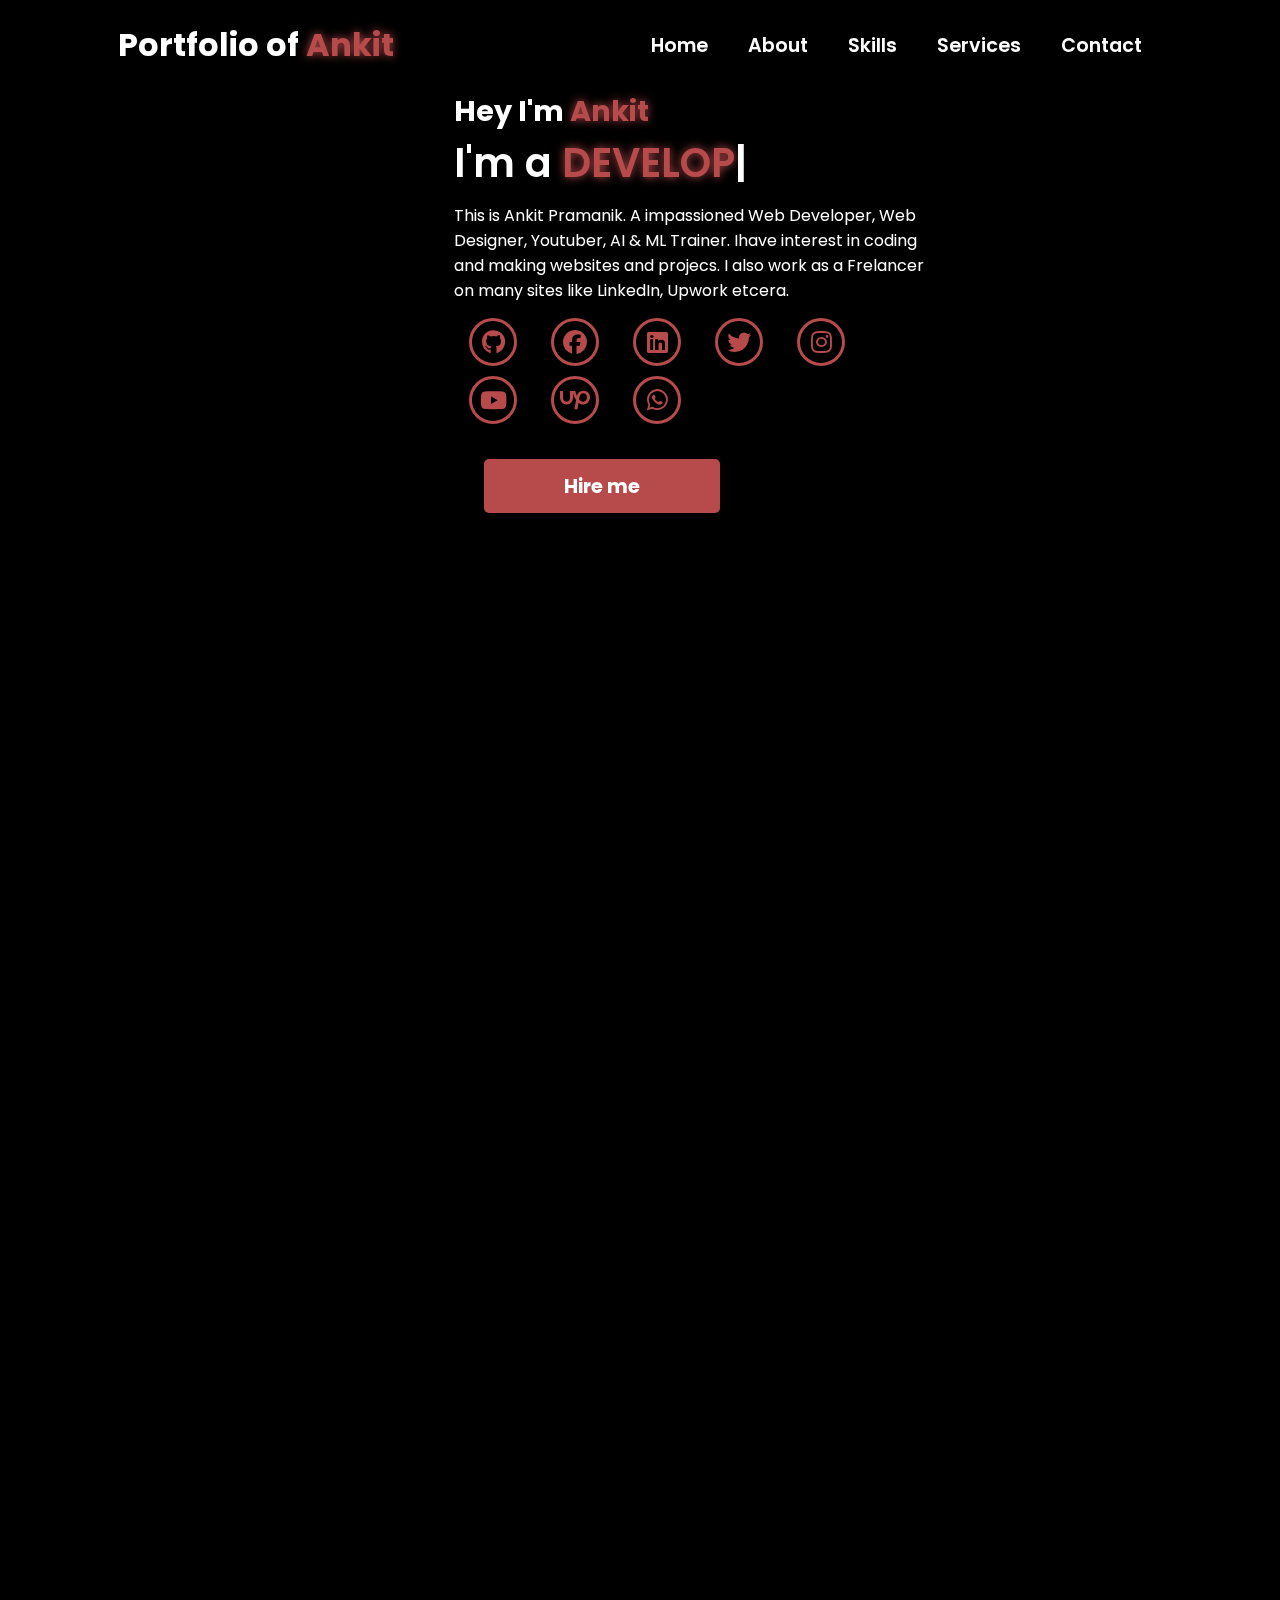
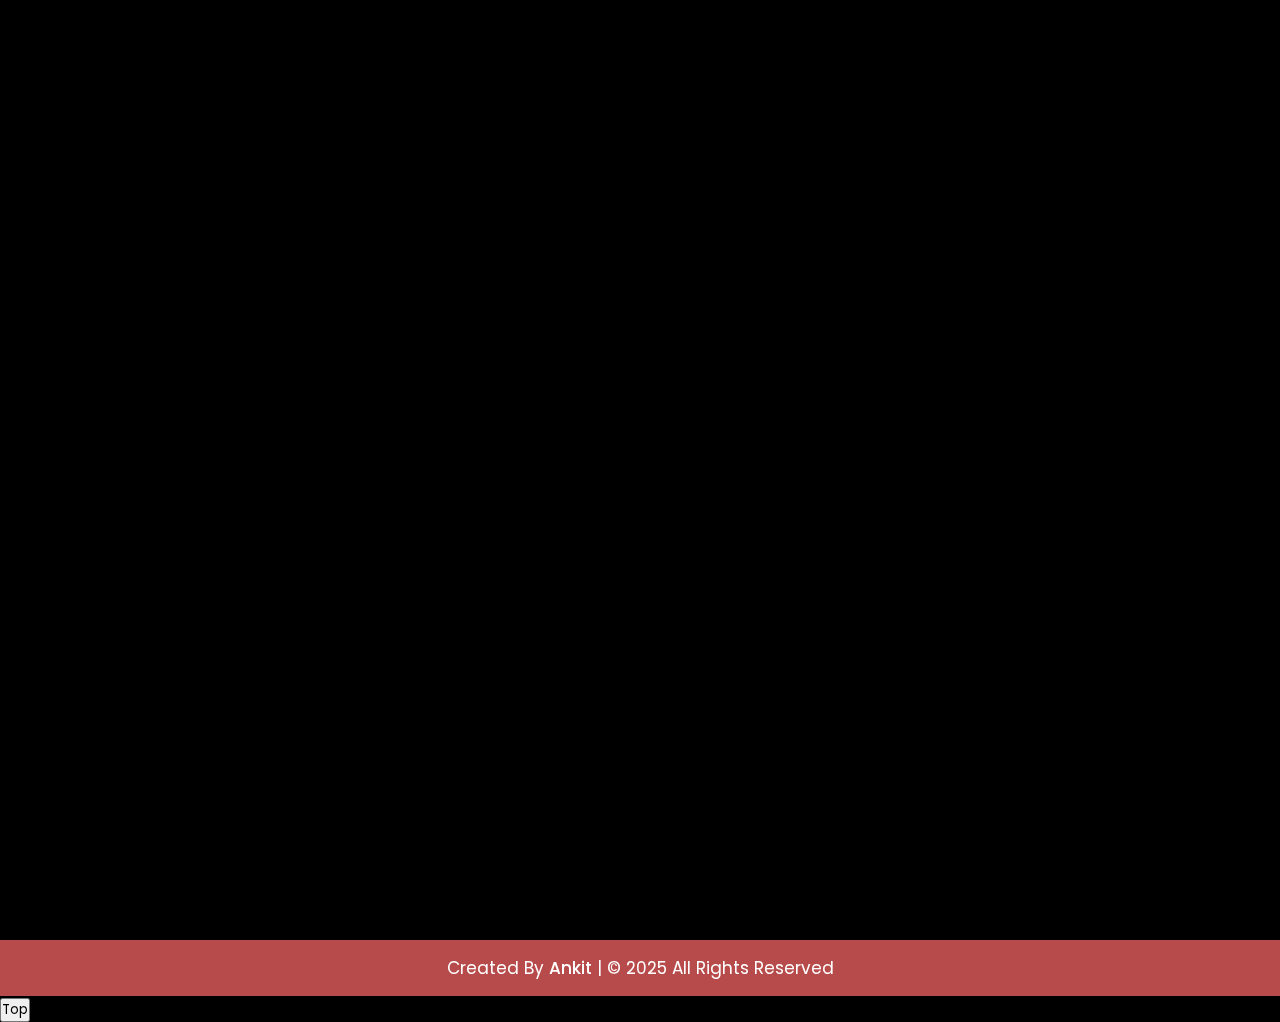
==== commit 8328e08a: "Update index.html" ====
--- a/index.html
+++ b/index.html
@@ -62,6 +62,8 @@
               class="fa-brands fa-twitter"></i></a>
               <a href="https://instagram.com/pramanik_ankit_777" data-aos="fade-up" data-aos-duration="1100" data-aos-delay="1600"><i
                 class="fa-brands fa-instagram"></i></a>
+              <a href="https://youtube.com/@theoryvoid-s4y" data-aos="fade-up" data-aos-duration="1100" data-aos-delay="1600"><i
+                class="fa-brands fa-youtube"></i></a>
                 <a href="#" data-aos="fade-up" data-aos-duration="1100" data-aos-delay="1600"><i
                   class="fa-brands fa-upwork"></i></a>
                   <a href="wa.link/hwsblp" data-aos="fade-up" data-aos-duration="1100" data-aos-delay="1600"><i
@@ -69,7 +71,7 @@
                   
         </div>
         <div class="btn" data-aos="zoom-in-left" data-aos-duration="1100" data-aos-delay="1700">
-          <button onclick="window.location.href='https://www.linkedin.com/in/ankit404developer'">Hire me</button>
+          <button onclick="window.location.href='https://darkfolio-magic.lovable.app/'">Hire me</button>
         </div>
       </div>
     </div>
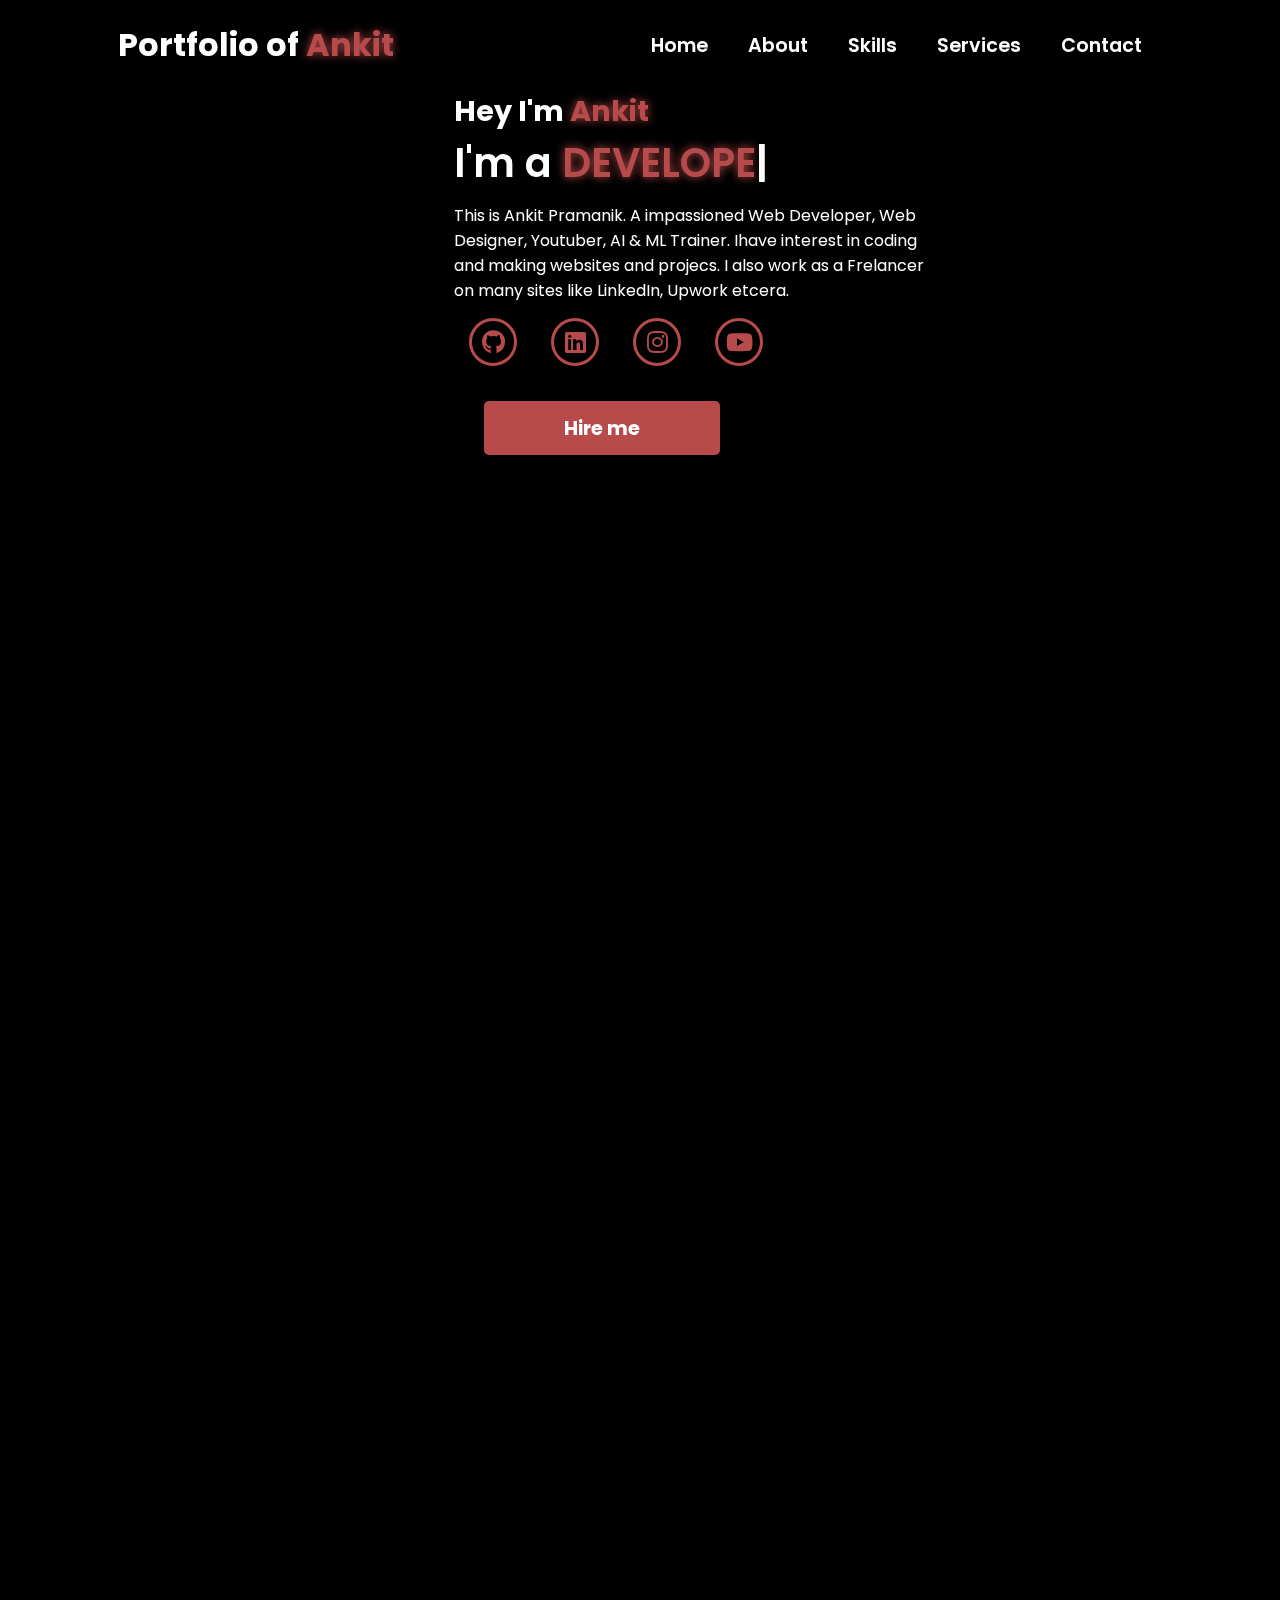
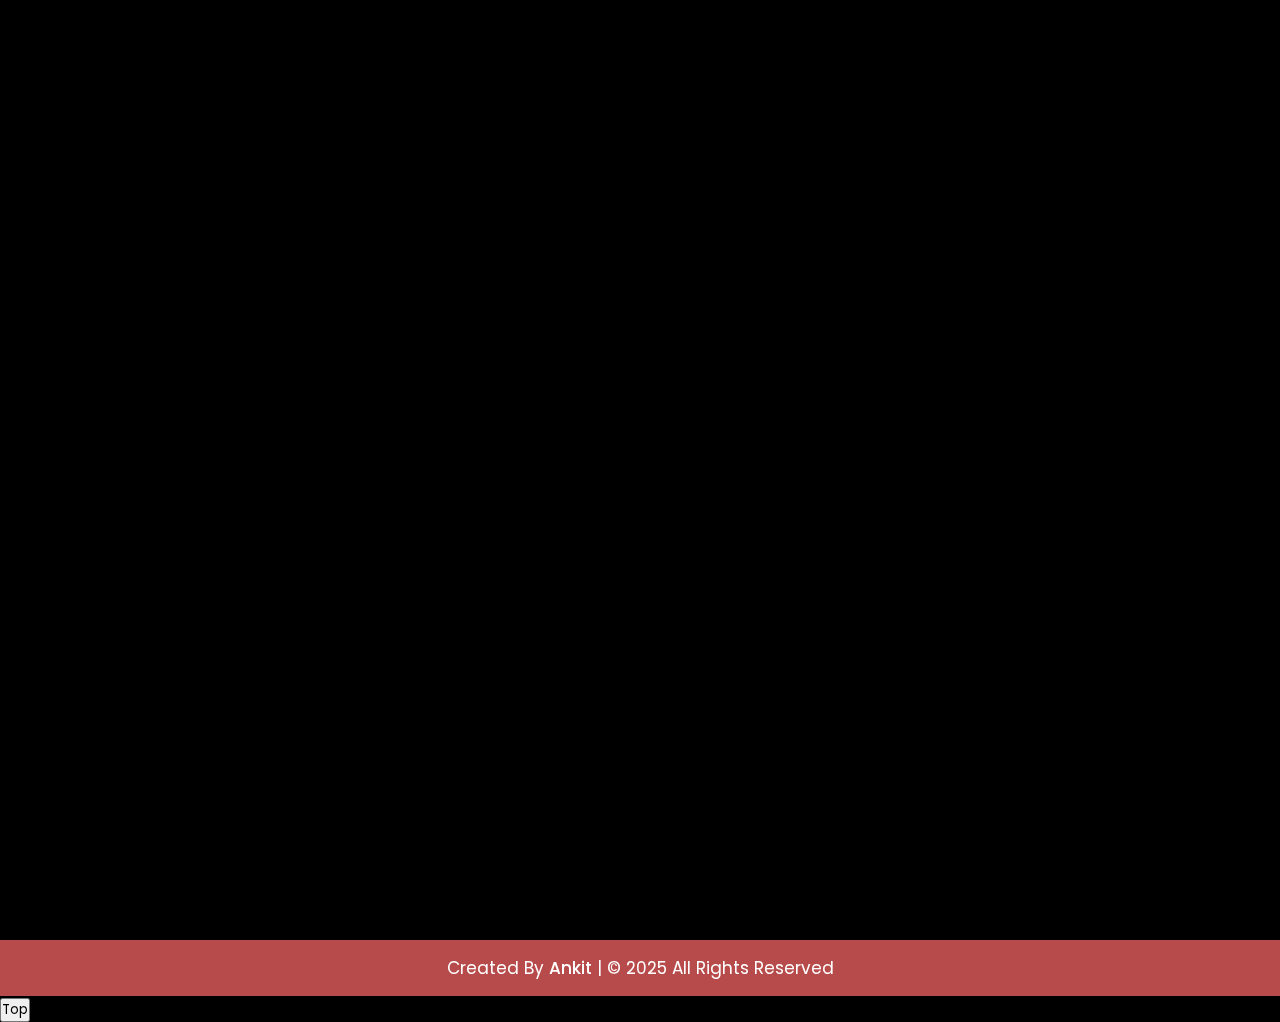
==== commit 9890378f: "Update index.html" ====
--- a/index.html
+++ b/index.html
@@ -54,24 +54,20 @@
         <div class="social-links">
           <a href="https://github.com/Ankit404developer" data-aos="zoom-out" data-aos-duration="1100" data-aos-delay="1300"><i
               class="fa-brands fa-github"></i></a>
-          <a href="Insert Your Facebook Profile Here" data-aos="fade-up" data-aos-duration="1100" data-aos-delay="1400"><i
-              class="fa-brands fa-facebook"></i></a>
+          
           <a href="https://linkedin.com/in/ankit404developer" data-aos="fade-up" data-aos-duration="1100" data-aos-delay="1500"><i
               class="fa-brands fa-linkedin"></i></a>
-          <a href="#" data-aos="fade-up" data-aos-duration="1100" data-aos-delay="1600"><i
-              class="fa-brands fa-twitter"></i></a>
+          
               <a href="https://instagram.com/pramanik_ankit_777" data-aos="fade-up" data-aos-duration="1100" data-aos-delay="1600"><i
                 class="fa-brands fa-instagram"></i></a>
               <a href="https://youtube.com/@theoryvoid-s4y" data-aos="fade-up" data-aos-duration="1100" data-aos-delay="1600"><i
                 class="fa-brands fa-youtube"></i></a>
-                <a href="#" data-aos="fade-up" data-aos-duration="1100" data-aos-delay="1600"><i
-                  class="fa-brands fa-upwork"></i></a>
-                  <a href="wa.link/hwsblp" data-aos="fade-up" data-aos-duration="1100" data-aos-delay="1600"><i
-                    class="fa-brands fa-whatsapp"></i></a>
+                
                   
+                  
         </div>
         <div class="btn" data-aos="zoom-in-left" data-aos-duration="1100" data-aos-delay="1700">
-          <button onclick="window.location.href='https://darkfolio-magic.lovable.app/'">Hire me</button>
+          <button onclick="window.location.href='https://ankit-pramanik-portfolio-site.lovable.app'">Hire me</button>
         </div>
       </div>
     </div>
